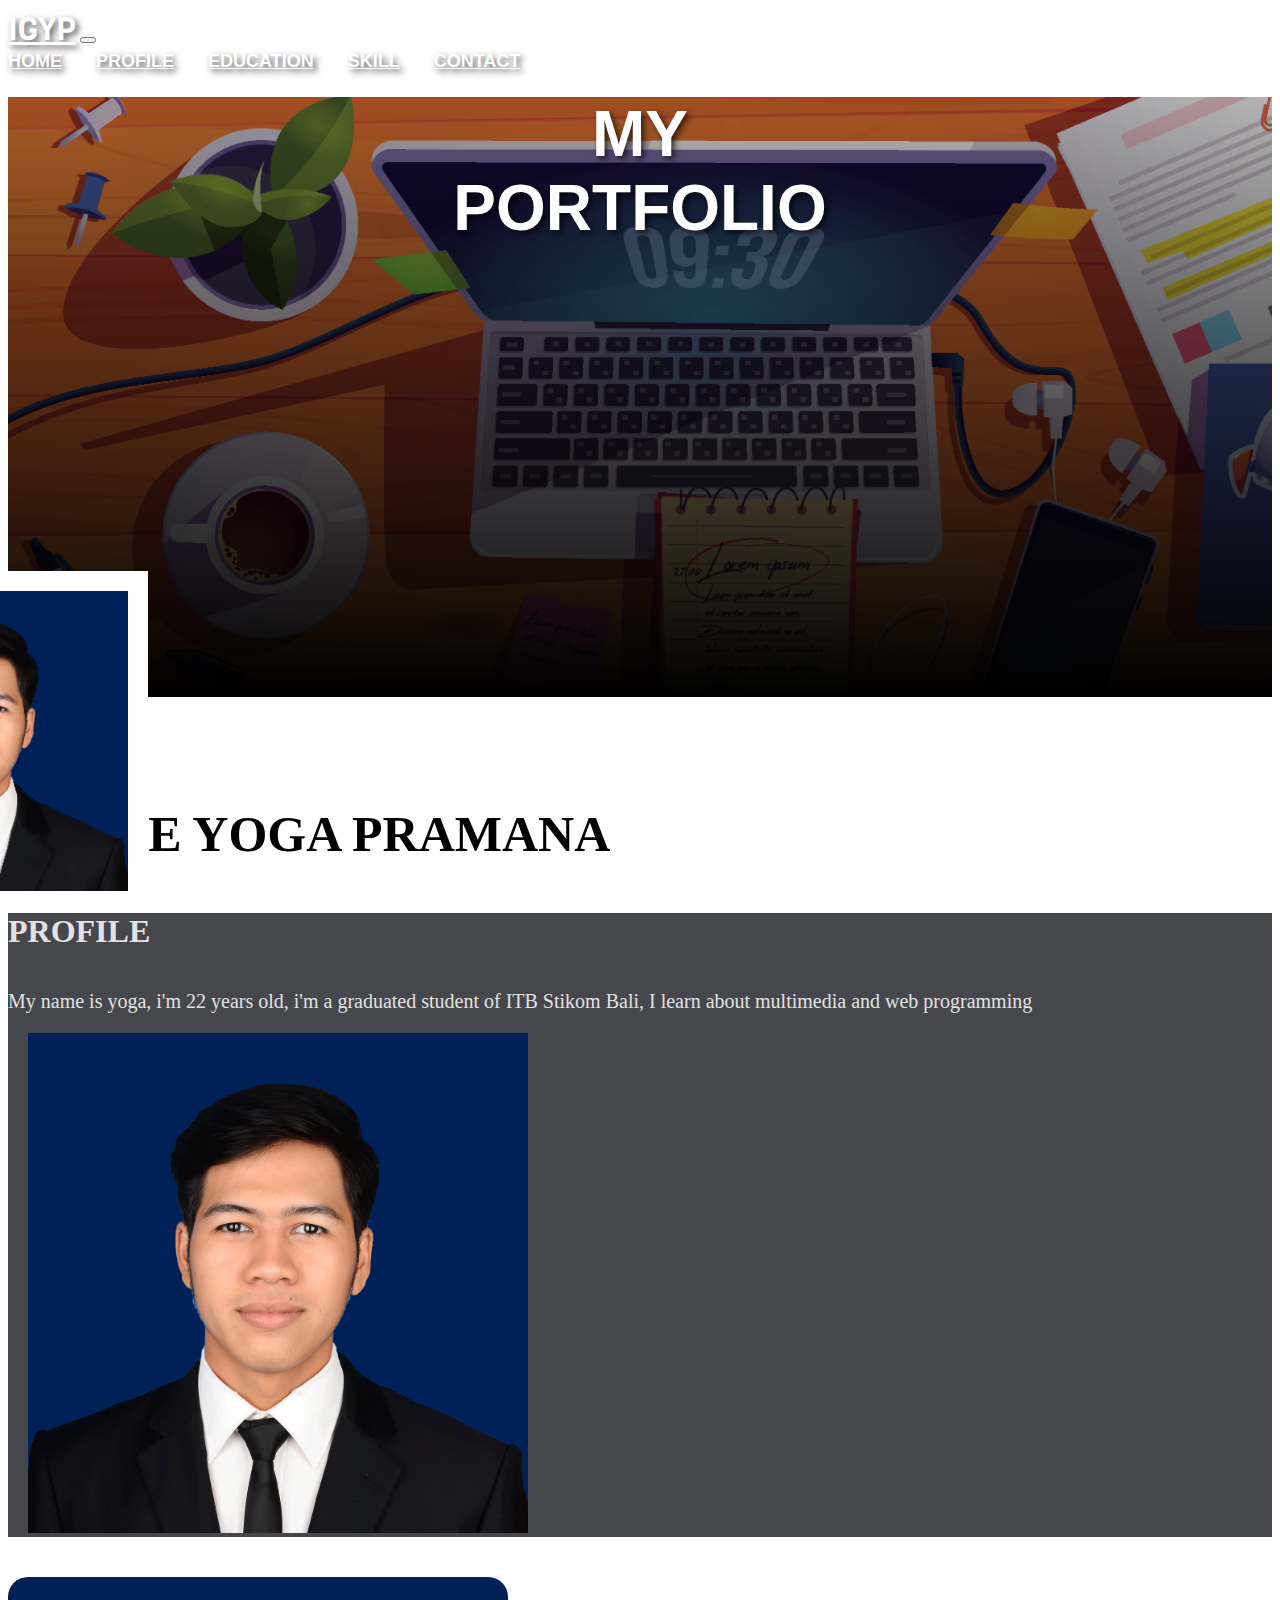
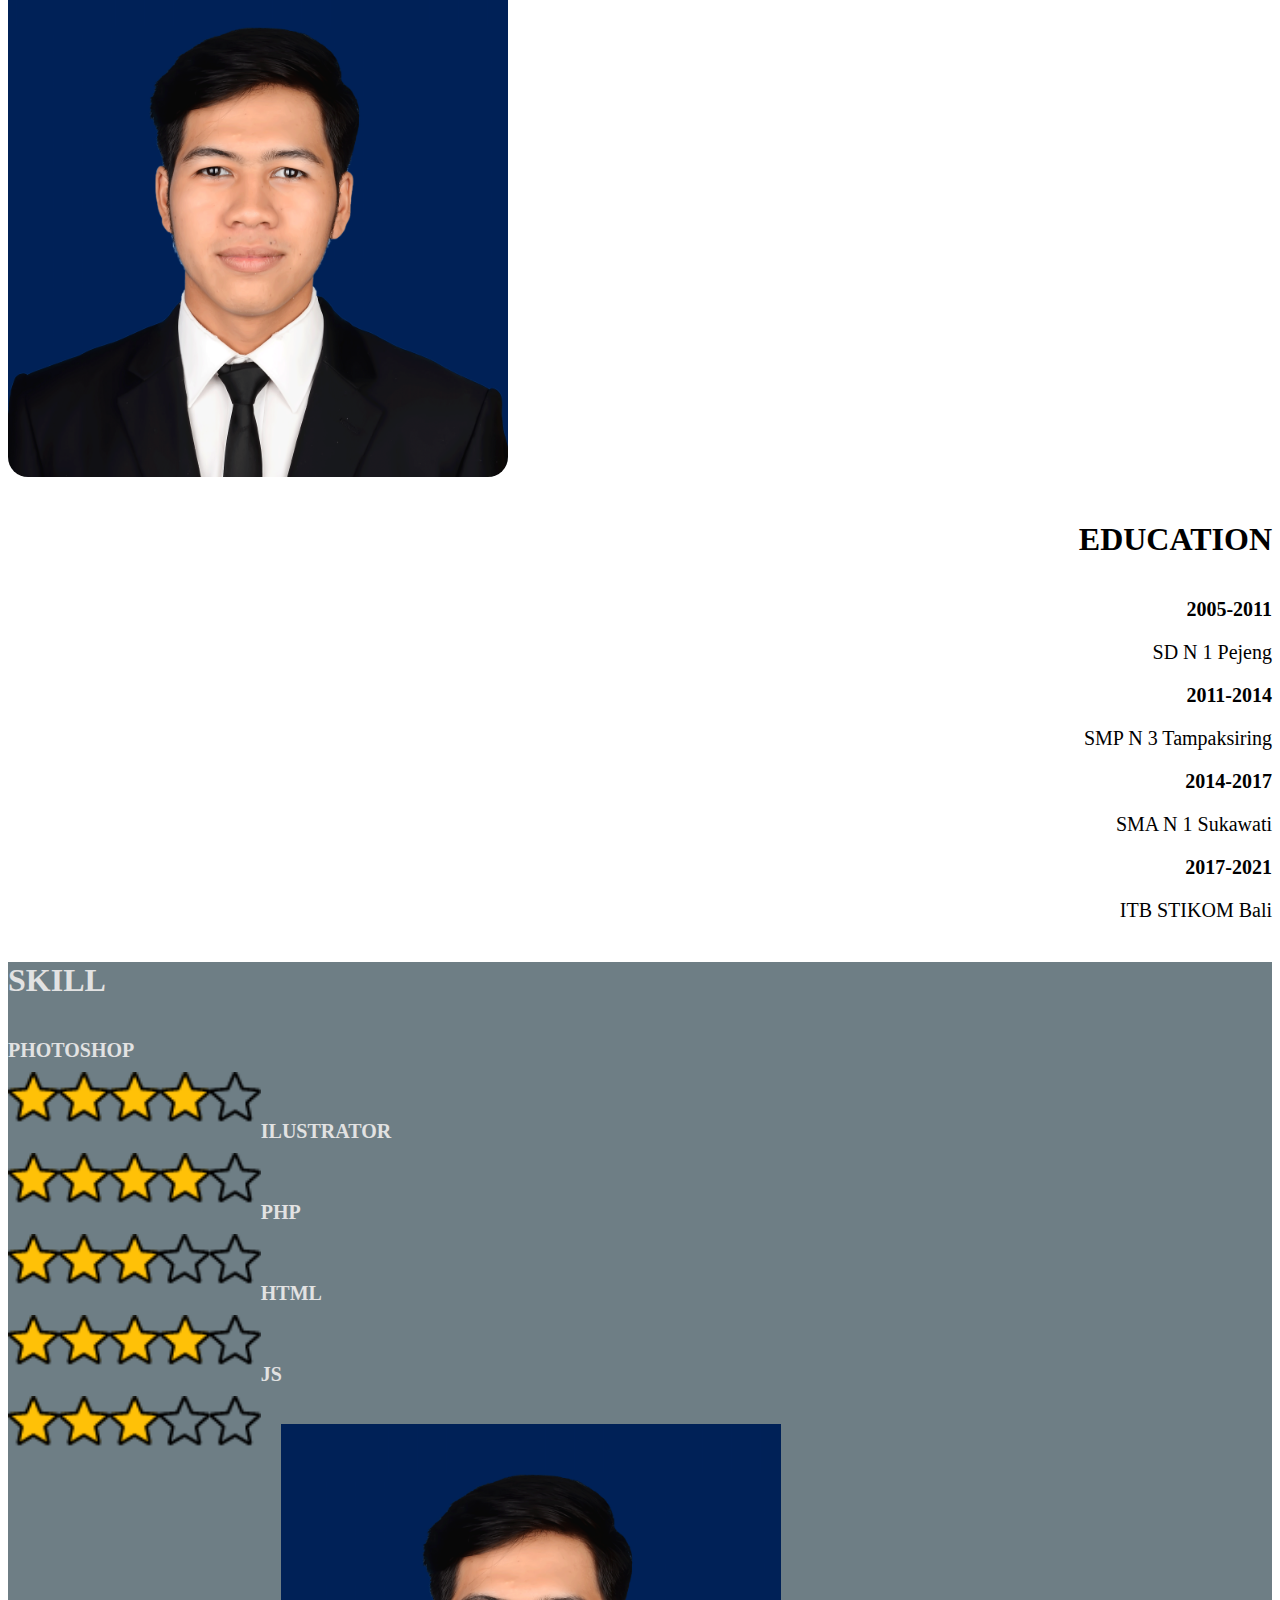
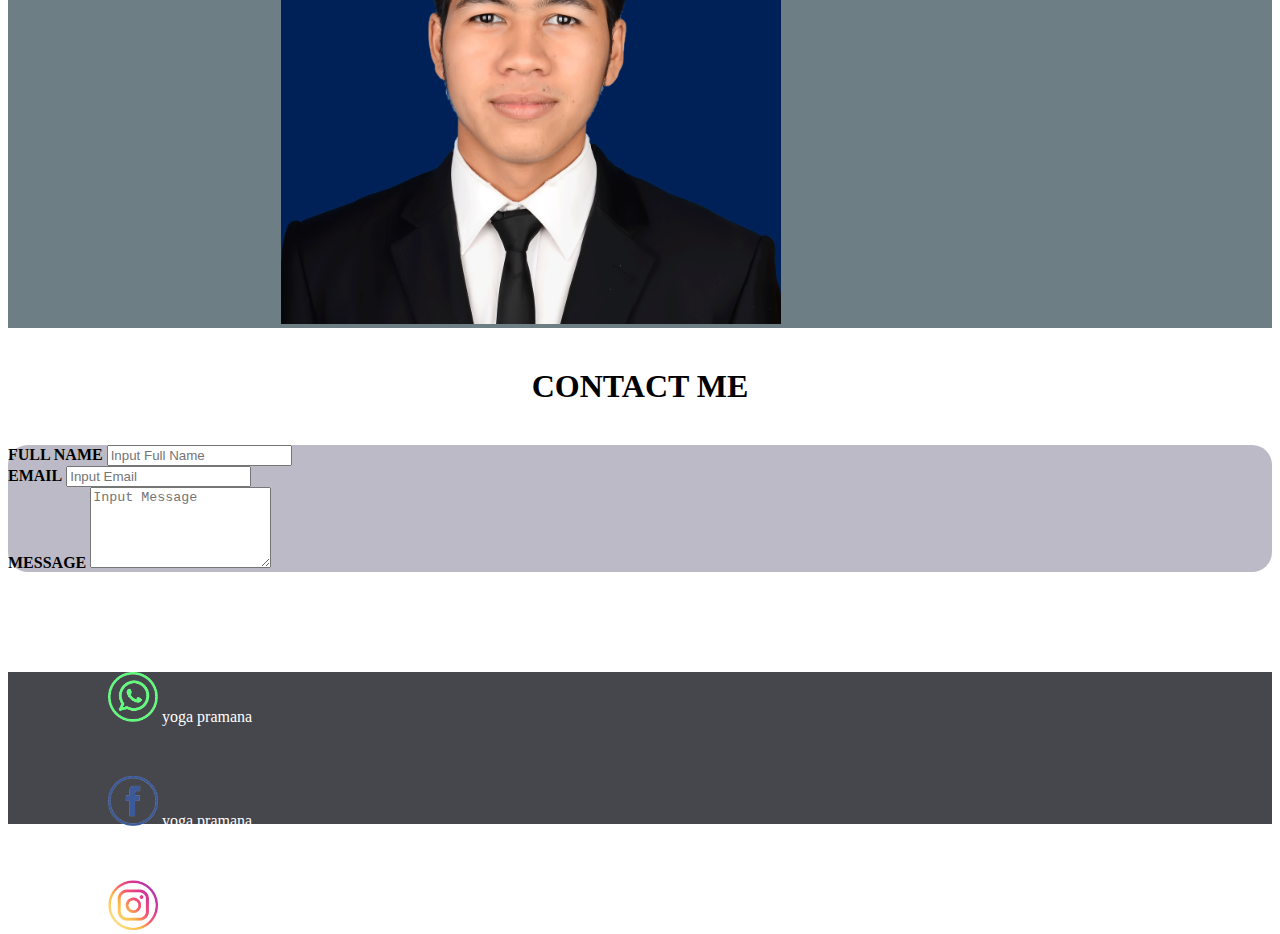
==== index.html @ 6e1ea891 "initial commit" ====
<!doctype html>
<html lang="en">

<head>
  <!-- Required meta tags -->
  <meta charset="utf-8">
  <meta name="viewport" content="width=device-width, initial-scale=1, shrink-to-fit=no">

  <!-- Bootstrap CSS -->
  <link rel="stylesheet" href="https://cdn.jsdelivr.net/npm/bootstrap@4.6.0/dist/css/bootstrap.min.css"
    integrity="sha384-B0vP5xmATw1+K9KRQjQERJvTumQW0nPEzvF6L/Z6nronJ3oUOFUFpCjEUQouq2+l" crossorigin="anonymous">

  <!-- My CSS -->
  <link rel="preconnect" href="https://fonts.gstatic.com">
  <link href="https://fonts.googleapis.com/css2?family=Viga&display=swap" rel="stylesheet">
  <link rel="stylesheet" href="css/style.css">

  <title>My Portfolio</title>
</head>

<body>
  <!-- Navbar -->

  <nav class="navbar navbar-expand-lg navbar-light sticky-top">
    <div class="container">
      <a class="navbar-brand" href="#">IGYP</a>
      <button class="navbar-toggler" type="button" data-toggle="collapse" data-target="#navbarNavAltMarkup"
        aria-controls="navbarNavAltMarkup" aria-expanded="false" aria-label="Toggle navigation">
        <span class="navbar-toggler-icon"></span>
      </button>
      <div class="collapse navbar-collapse " id="navbarNavAltMarkup">
        <div class="navbar-nav ml-auto">
          <a class="nav-link" href="#home">Home</a>
          <a class="nav-link" href="#profile">Profile</a>
          <a class="nav-link" href="#education">Education</a>
          <a class="nav-link" href="#skill">Skill</a>
          <a class="nav-link" href="#contact">Contact</a>
        </div>
      </div>
    </div>
  </nav>

  <!-- akhir navbar -->

  <!-- Jumbotron -->

  <div class="jumbotron jumbotron-fluid" id="home">
    <div class="container">
      <h1 class="display-4">MY <br> PORTFOLIO</h1>
    </div>
  </div>

  <!-- akhir jumbotron -->

  <!-- Photo profile -->

  <div class="row photo-profile justify-content-center">
    <img src="img/1x1.png" class="rounded-circle " alt="...">
  </div>
  <div class="row photo-profile justify-content-center">
    <h1>I Gede Yoga Pramana</h1>
  </div>

  <!-- akhir photo profile -->

  <!-- Profile -->

  <div class="row profile content" id="profile">
    <div class="container">
      <div class="col-lg">
        <div class="row ">
          <div class="col-lg-6">
            <div class="text float-left">
              <h1>PROFILE</h1>
              <p>My name is yoga, i'm 22 years old, i'm a graduated
                student of ITB Stikom Bali, I learn about
                multimedia and web programming</p>
            </div>
          </div>
          <div class="col-lg  ml-auto">
            <div class="photo ">
              <img class="auto" src="img/1x1.png" alt="">
            </div>
          </div>
        </div>
      </div>
    </div>
  </div>

  <!-- akhir profile -->

  <!-- Education -->

  <div class="row education content" id="education">
    <div class="container">
      <div class="col-lg">
        <div class="row">
          <div class="col-lg  ">
            <div class="photo ">
              <img src="img/1x1.png" alt="">
            </div>
          </div>
          <div class="col-lg ">
            <div class="text ">
              <h1>EDUCATION</h1>
              <p class="tahun"> <b> 2005-2011 </b></p>
              <p> SD N 1 Pejeng</p>
              <p class="tahun"><b>2011-2014</b></p>
              <p> SMP N 3 Tampaksiring</p>
              <p class="tahun"><b>2014-2017</b></p>
              <p> SMA N 1 Sukawati</p>
              <p class="tahun"><b>2017-2021</b></p>
              <p> ITB STIKOM Bali</p>
            </div>
          </div>
        </div>
      </div>
    </div>
  </div>

  <!-- akhir Education -->

  <!-- Skill -->

  <div class="row skill content" id="skill">
    <div class="container">
      <div class="col-lg">
        <div class="row ">
          <div class="col-lg-6">
            <div class="text">
              <h1>SKILL</h1>
              <p class="tahun"> <b> PHOTOSHOP </b></p>
              <img class="rate" src="img/4.png" alt=""><br>
              <p class="tahun"><b>ILUSTRATOR</b></p>
              <img class="rate" src="img/4.png" alt=""><br>
              <p class="tahun"><b>PHP</b></p>
              <img class="rate" src="img/3.png" alt=""><br>
              <p class="tahun"><b>HTML</b></p>
              <img class="rate" src="img/4.png" alt=""><br>
              <p class="tahun"><b>JS</b></p>
              <img class="rate" src="img/3.png" alt=""><br>
            </div>
          </div>
          <div class="col-lg  ml-auto">
            <div class="photo ">
              <img class="auto" src="img/1x1.png" alt="">
            </div>
          </div>
        </div>
      </div>
    </div>
  </div>

  <!-- akhir Skill -->

  <!-- Contact -->
  <div class="text">
    <h1 class="text-center">CONTACT ME</h1>
  </div>
  <div class="container contact " id="contact">
    <div class="row justify-content-lg-center">
      <div class="col-lg-10">
        <form>
          <div class="form-group">
            <label for="name">FULL NAME</label>
            <input type="text" class="form-control" id="name" placeholder="Input Full Name">
          </div>
          <div class="form-group">
            <label for="Email">Email</label>
            <input type="email" class="form-control" id="Email" placeholder="Input Email">
          </div>
          <div class="form-group">
            <label for="message">Message</label>
            <textarea class="form-control" id="message" rows="5" placeholder="Input Message"></textarea>
          </div>
        </form>
      </div>
    </div>
  </div>
  <!-- akhir contact -->

  <div class="footer">
    <div class="row">
      <div class="col-lg-3 ">
        <a href="https://wa.me/6287861221154">
          <img src="img/whatsapp.png" alt="">
          yoga pramana
        </a>
      </div>
      <div class="col-lg-3">
        <a href="https://www.facebook.com/yoga.pramana.77964/">
          <img src="img/fb.png" alt="">
          yoga pramana
        </a>
      </div>
      <div class="col-lg-3">
        <a href="https://www.instagram.com/igyogaa/">
          <img src="img/ig.png" alt="">
          igyogaa
        </a>
      </div>
    </div>
  </div>










  <!-- Optional JavaScript; choose one of the two! -->

  <!-- Option 1: jQuery and Bootstrap Bundle (includes Popper) -->
  <script src="https://code.jquery.com/jquery-3.5.1.slim.min.js"
    integrity="sha384-DfXdz2htPH0lsSSs5nCTpuj/zy4C+OGpamoFVy38MVBnE+IbbVYUew+OrCXaRkfj"
    crossorigin="anonymous"></script>
  <script src="https://cdn.jsdelivr.net/npm/bootstrap@4.6.0/dist/js/bootstrap.bundle.min.js"
    integrity="sha384-Piv4xVNRyMGpqkS2by6br4gNJ7DXjqk09RmUpJ8jgGtD7zP9yug3goQfGII0yAns"
    crossorigin="anonymous"></script>

  <!-- Option 2: Separate Popper and Bootstrap JS -->
  <!--
    <script src="https://code.jquery.com/jquery-3.5.1.slim.min.js" integrity="sha384-DfXdz2htPH0lsSSs5nCTpuj/zy4C+OGpamoFVy38MVBnE+IbbVYUew+OrCXaRkfj" crossorigin="anonymous"></script>
    <script src="https://cdn.jsdelivr.net/npm/popper.js@1.16.1/dist/umd/popper.min.js" integrity="sha384-9/reFTGAW83EW2RDu2S0VKaIzap3H66lZH81PoYlFhbGU+6BZp6G7niu735Sk7lN" crossorigin="anonymous"></script>
    <script src="https://cdn.jsdelivr.net/npm/bootstrap@4.6.0/dist/js/bootstrap.min.js" integrity="sha384-+YQ4JLhjyBLPDQt//I+STsc9iw4uQqACwlvpslubQzn4u2UU2UFM80nGisd026JF" crossorigin="anonymous"></script>
    -->
</body>

</html>
---- css/style.css ----
html {
    scroll-behavior: smooth;
}


/* NAVBAR */
.navbar {
    position: relative;
    z-index: 2;
}

.navbar-brand {
    font-family: viga;
    font-size: 32px;
}

.nav-link {
    font-size: 18px;
    font-family: Arial, Helvetica, sans-serif;

}

/* jumbotron */
.jumbotron {
    height: 400px;
    background-image: url(../img/Jumbotron.png);
    background-size: cover;
    position: relative;
}

.jumbotron .container {
    position: relative;
    z-index: 1;
}

.jumbotron::after {
    content: '';
    display: block;
    width: 100%;
    height: 100%;
    background-image: linear-gradient(to top, rgba(0, 0, 0, 1), rgba(0, 0, 0, 0.3));
    position: absolute;
    bottom: 0;

}

.jumbotron .display-4 {
    text-align: center;
    margin: auto;
    margin-top: 100px;
    font-family: Arial, Helvetica, sans-serif;
    font-weight: bold;
    font-size: 40px;
    color: white !important;
    text-shadow: 3px 3px 6px rgba(0, 0, 0, 0.7);
}

/* photo profile */
.photo-profile img {
    width: 200px;
    height: 200px;
    border: 10px solid white;
    margin: -150px;
    position: relative;
    z-index: 1;
}

.photo-profile h1 {
    margin-top: 60px;
    font-size: 30px;
    text-transform: uppercase;
    margin-bottom: 50px;
}

/* profile */

.profile {
    background-color: #45474C;
}

.text {
    text-align: center;
}

.skill .text h1,
.skill .text p,
.profile .text h1,
.profile .text p {
    color: #E2E2E2;
}

.text h1 {
    font-size: 20px;
    font-weight: bold;
    margin: 20px 0px;

}

.text p {
    font-size: 16px;
}

.photo img {
    width: 100%;
    margin: 20px 0;
}

/* education */
.education .photo {
    margin-top: 500px;

}

.education .photo img {
    margin-top: -100px;
    border-radius: 20px;
}

.education .text {
    margin-top: -900px;
}

/* skill */

.skill {
    background-color: #6E7E85;
}

.skill .rate {
    margin-top: -20px;
    width: 15%;

}

/* CONTACT ME */

.contact {
    background-color: #BBBAC6;
    border-radius: 20px;
    margin-top: 10px;
}

.contact form {
    margin: 20px 0;
}

.contact h1,
.contact label {
    margin-top: 20px;
    font-weight: bold;
    text-transform: uppercase
}

/* AKHIR CONTACT ME */

/* Footer */
.footer {
    background-color: #45474C;
    height: 152px;
    margin-top: 100px;
}

.footer a {
    color: white;
    text-decoration: none;
    text-shadow: 1px 1px 1px rgba(white, white, white, 0.7);
}

.footer img {
    width: 30px;
    margin-left: 100px;

}

.footer .row .col-lg-3 {
    margin-top: 10px;
}

/* Dekstop */

@media (min-width: 992px) {

    .navbar-brand,
    .nav-link {
        color: #ffffff !important;
        text-shadow: 3px 3px 6px rgba(0, 0, 0, 0.7);
    }

    .nav-link {
        text-transform: uppercase;
        margin-right: 30px;
        font-weight: bold;
        color: white;
    }

    .nav-link:hover::after {
        content: '';
        display: block;
        border-bottom: 3px solid #1d1b1b;
        width: 50%;
        padding-bottom: 5px;
        margin: auto;
        margin-bottom: -8px;
    }

    .jumbotron {
        margin-top: -75px;
        height: 600px;
    }

    .jumbotron .display-4 {
        font-size: 64px;
    }

    .photo-profile img {
        width: 300px;
        height: 300px;
        border: 20px solid white;
        margin: -200px;
        position: relative;
        z-index: 1;
    }

    .photo-profile h1 {
        margin-top: 90px;
        font-size: 50px;
    }

    .content {
        margin: 40px 0;
    }

    .skill .text h1,
    .skill .text p,
    .profile .text h1,
    .profile .text p {
        text-align: left;
    }

    .text h1 {
        font-size: 32px;
        margin: 40px 0px;
    }

    .text p {
        font-size: 20px;
    }

    .photo img {
        width: 500px;
        height: 500px;
        margin: 0;

    }

    .profile .photo img,
    .skill .photo img {
        margin-left: 20px;
    }

    .education .text h1,
    .education .text p {
        text-align: right;
    }

    .education .photo {
        margin-top: 0px;
    }

    .education .photo img {
        margin-top: 0px;
    }

    .education .text {
        margin-top: 0px;
    }

    .skill .rate {
        float: left;
        margin-top: -10px;
        width: 20%;
    }

    .footer img {
        width: 50px;
    }

    .footer .row .col-lg-3 {
        margin-top: 50px;
    }
}
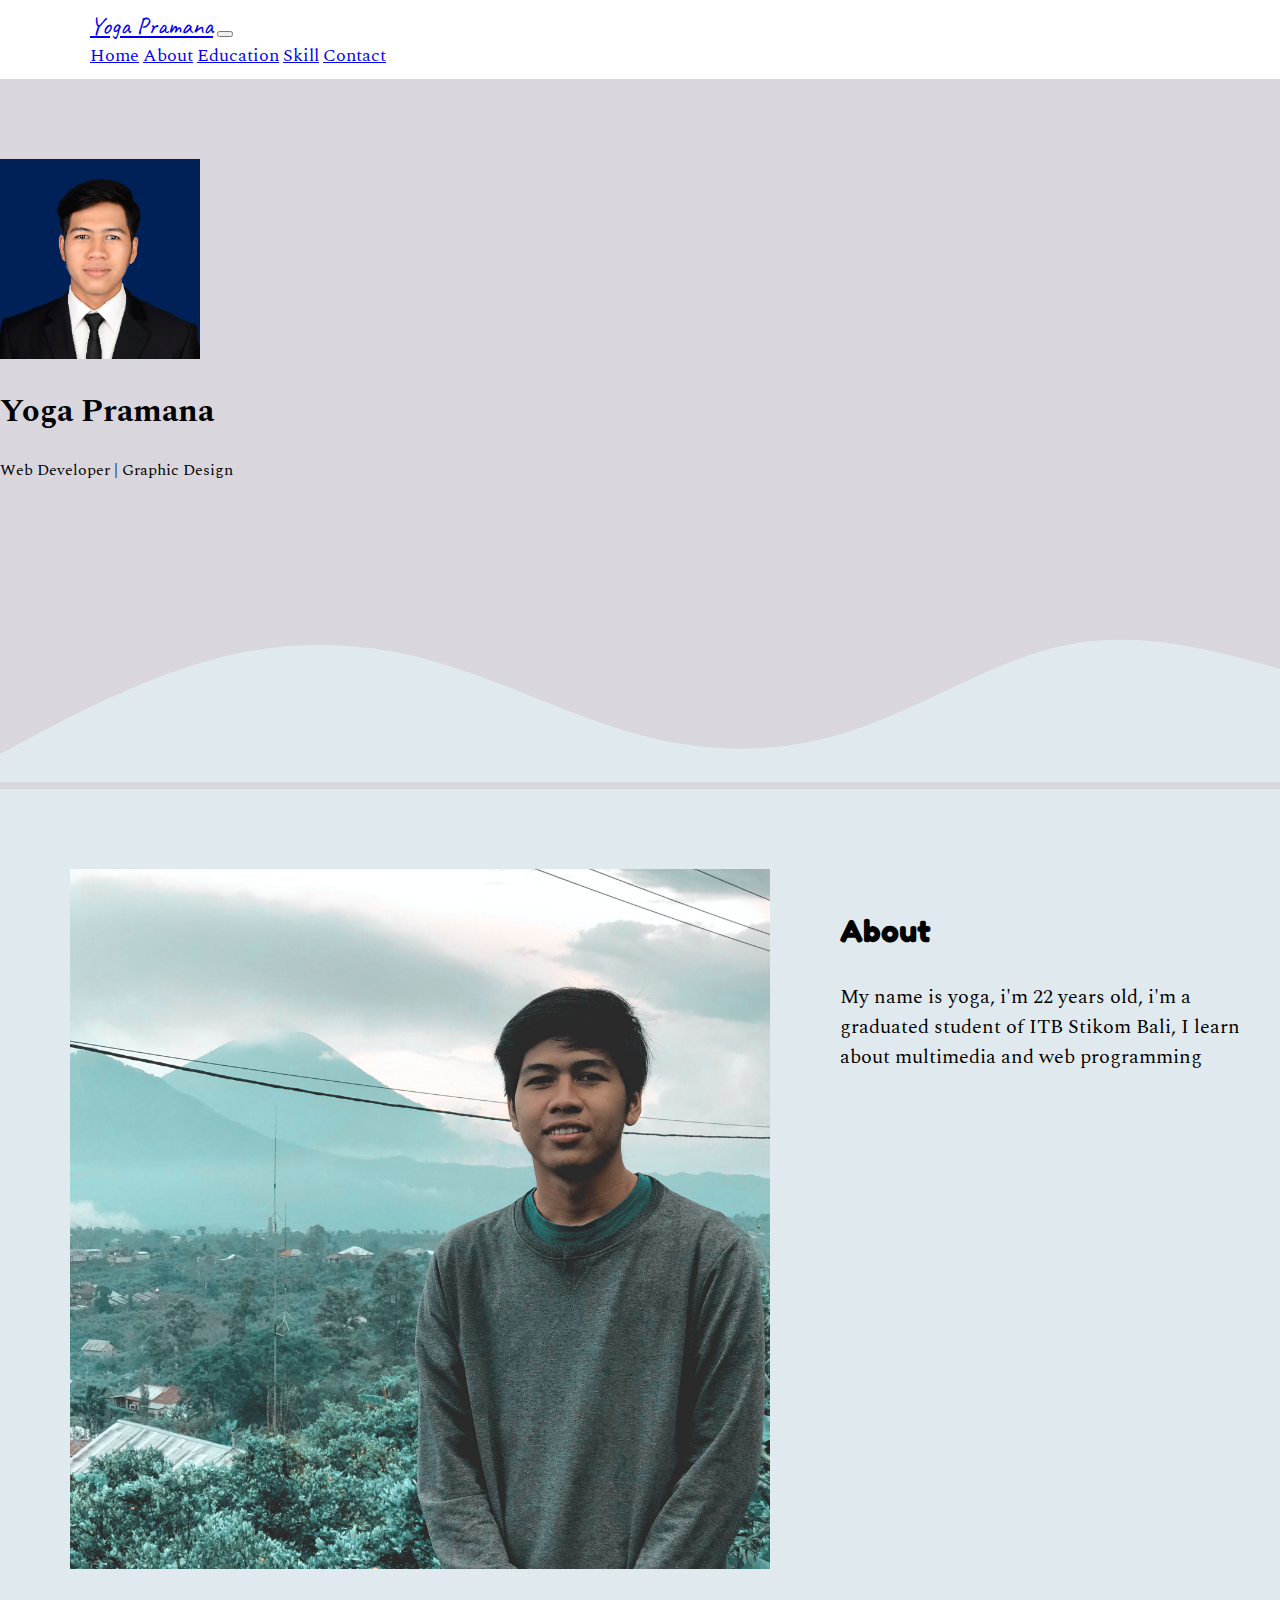
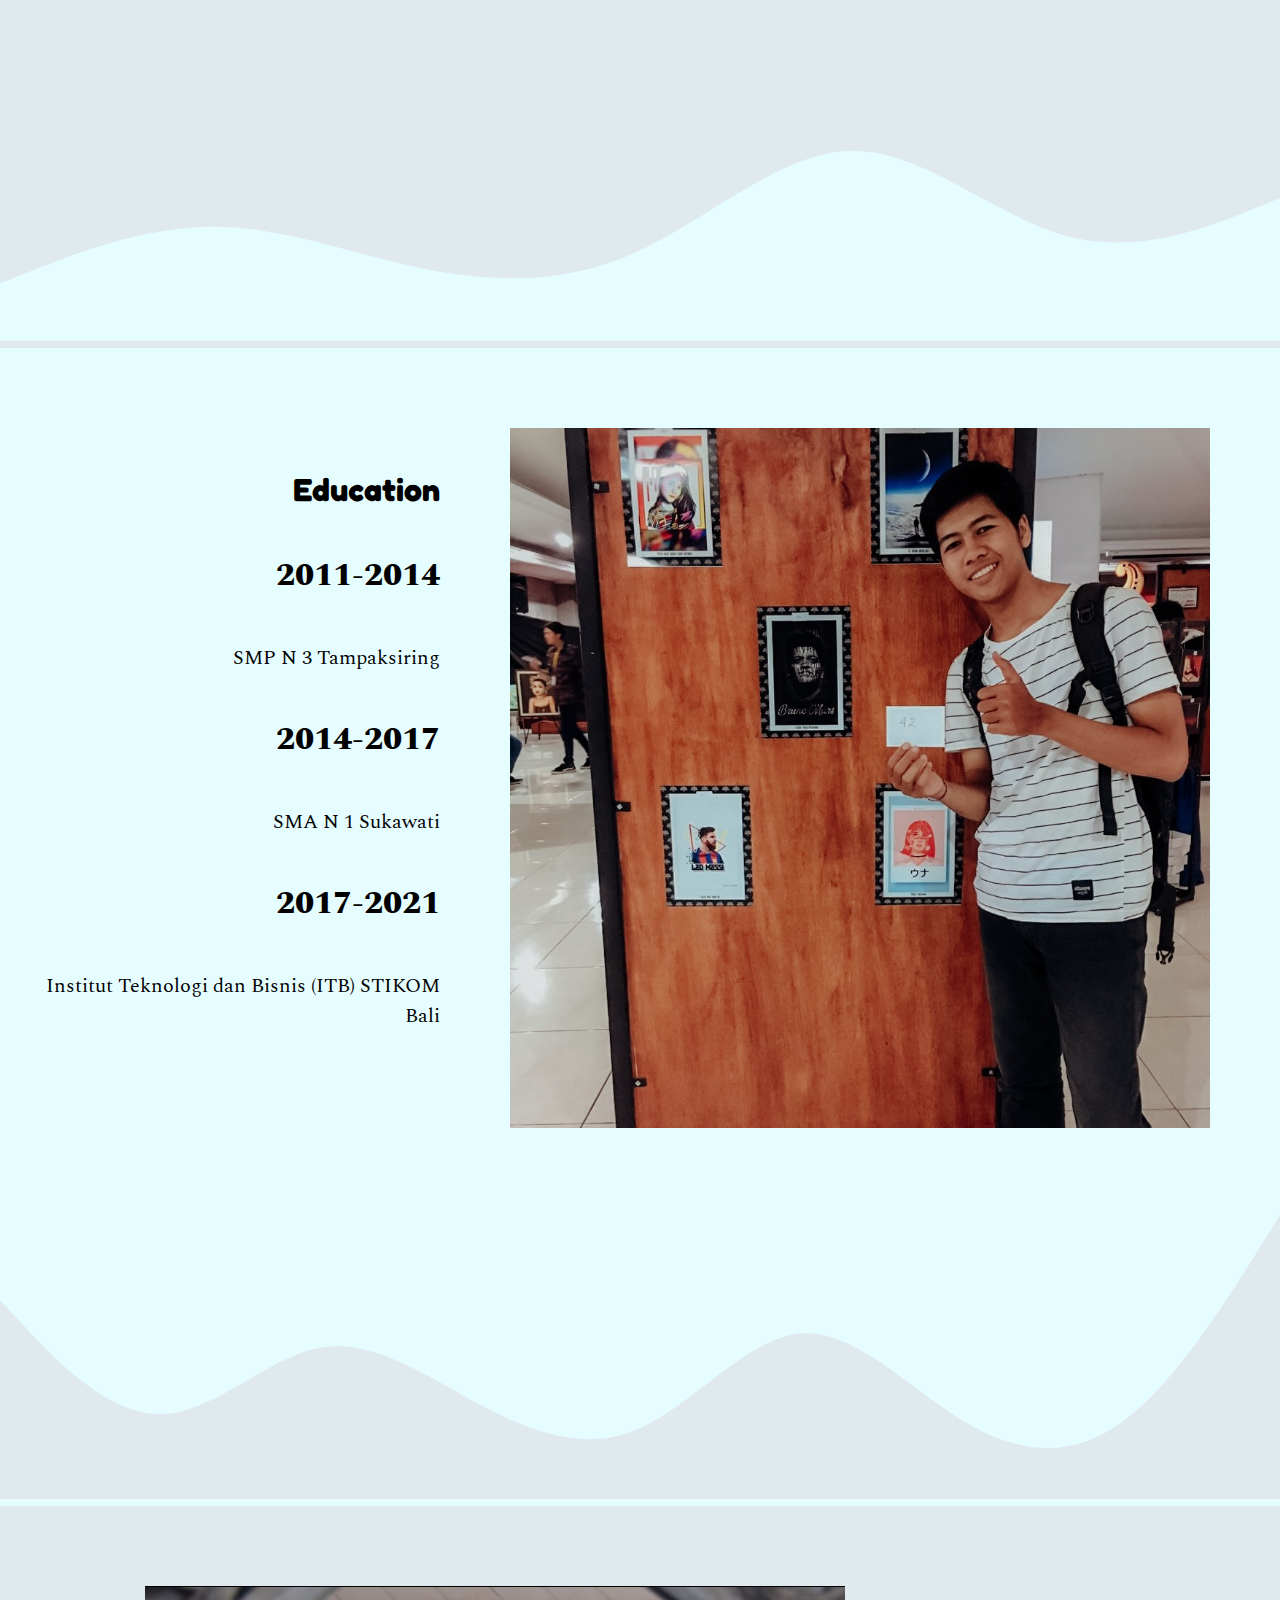
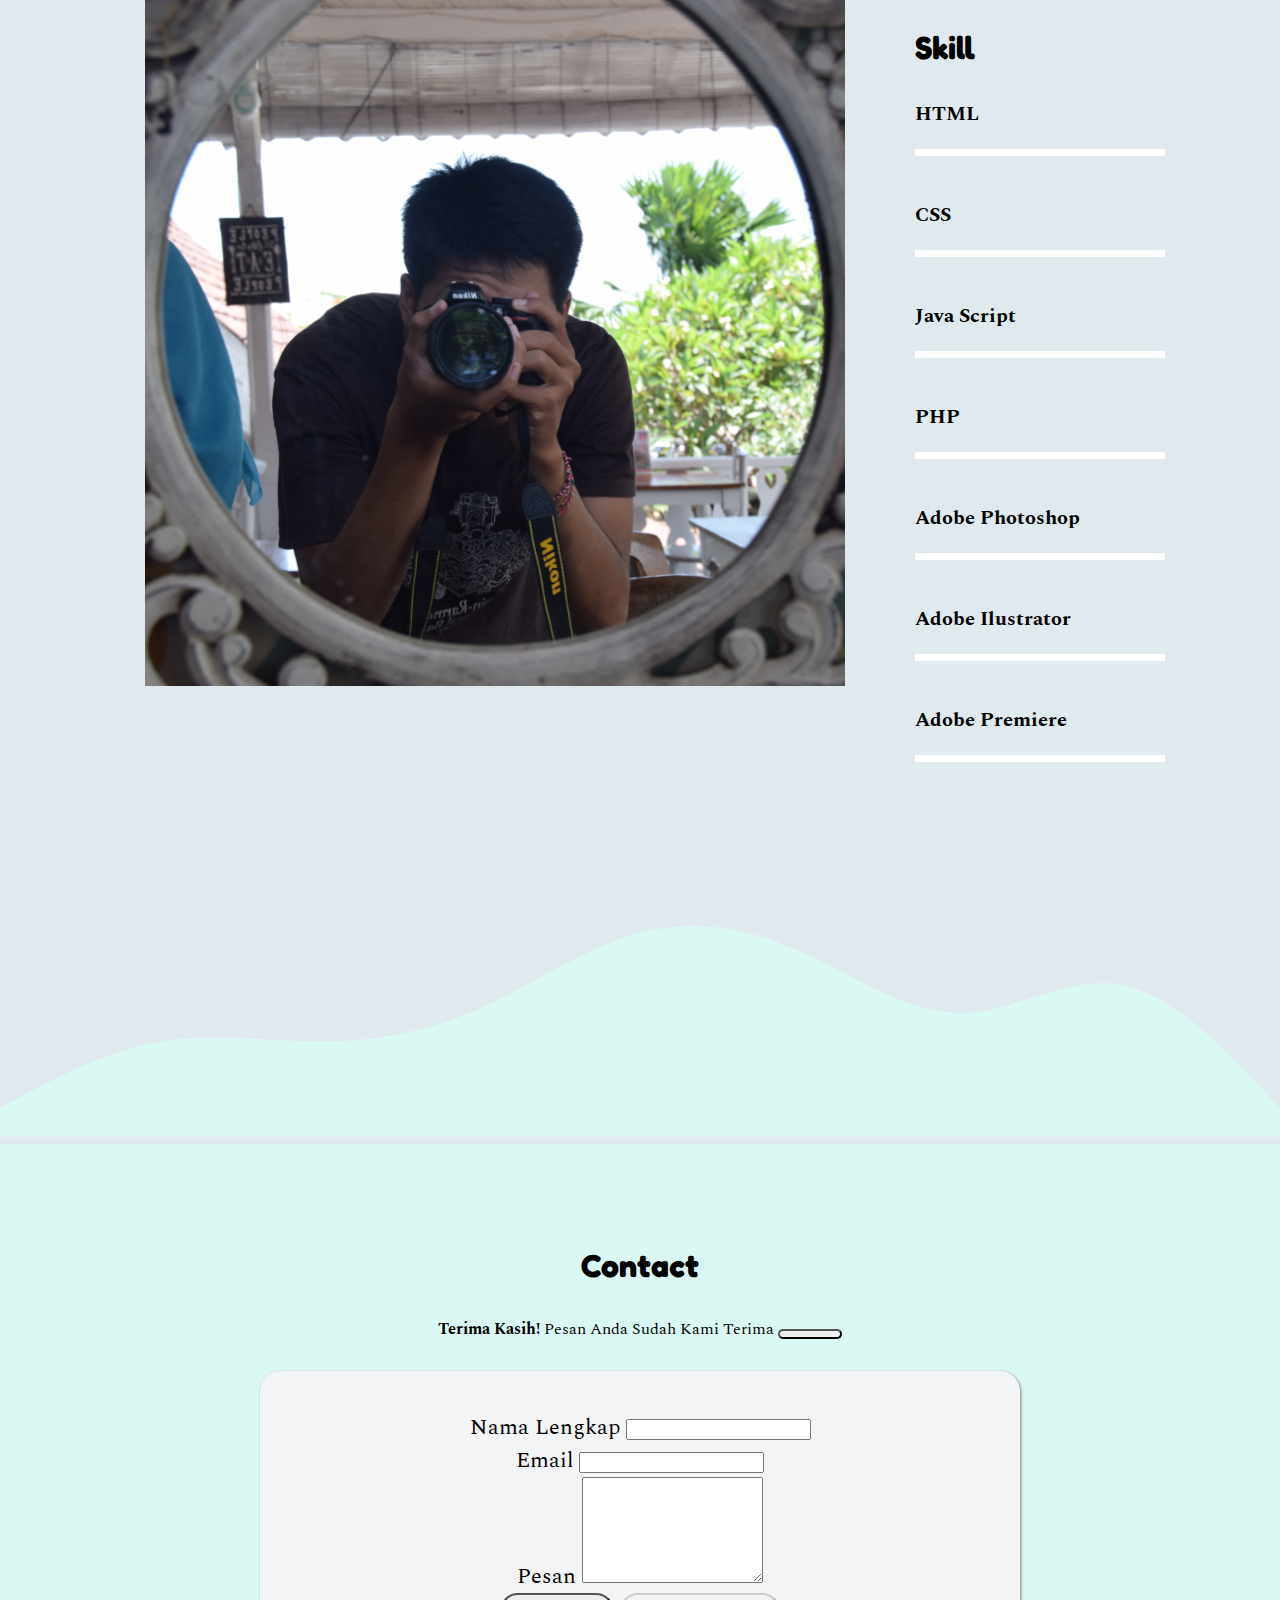
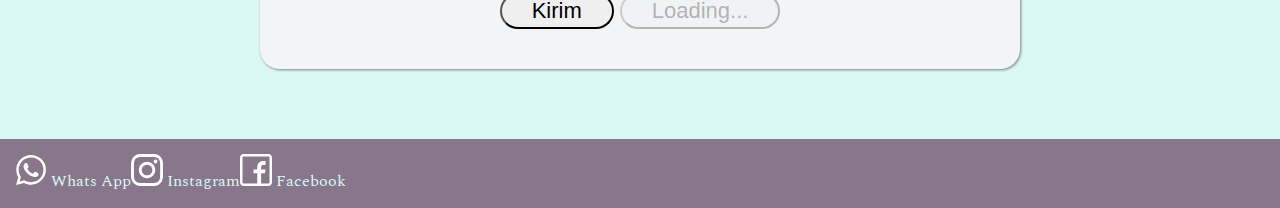
==== commit b7c43a7c: "menambahkan fitur contact me" ====
--- a/index.html
+++ b/index.html
@@ -2,231 +2,293 @@
 <html lang="en">
 
 <head>
-  <!-- Required meta tags -->
-  <meta charset="utf-8">
-  <meta name="viewport" content="width=device-width, initial-scale=1, shrink-to-fit=no">
-
-  <!-- Bootstrap CSS -->
-  <link rel="stylesheet" href="https://cdn.jsdelivr.net/npm/bootstrap@4.6.0/dist/css/bootstrap.min.css"
-    integrity="sha384-B0vP5xmATw1+K9KRQjQERJvTumQW0nPEzvF6L/Z6nronJ3oUOFUFpCjEUQouq2+l" crossorigin="anonymous">
-
-  <!-- My CSS -->
-  <link rel="preconnect" href="https://fonts.gstatic.com">
-  <link href="https://fonts.googleapis.com/css2?family=Viga&display=swap" rel="stylesheet">
-  <link rel="stylesheet" href="css/style.css">
-
-  <title>My Portfolio</title>
+    <!-- Required meta tags -->
+    <meta charset="utf-8">
+    <meta name="viewport" content="width=device-width, initial-scale=1">
+
+    <!-- Bootstrap CSS -->
+    <link href="https://cdn.jsdelivr.net/npm/bootstrap@5.0.0-beta2/dist/css/bootstrap.min.css" rel="stylesheet"
+        integrity="sha384-BmbxuPwQa2lc/FVzBcNJ7UAyJxM6wuqIj61tLrc4wSX0szH/Ev+nYRRuWlolflfl" crossorigin="anonymous">
+    <link rel="stylesheet" href="css/style.css">
+
+    <title>Portfolio Yoga Pramana</title>
 </head>
 
 <body>
-  <!-- Navbar -->
-
-  <nav class="navbar navbar-expand-lg navbar-light sticky-top">
-    <div class="container">
-      <a class="navbar-brand" href="#">IGYP</a>
-      <button class="navbar-toggler" type="button" data-toggle="collapse" data-target="#navbarNavAltMarkup"
-        aria-controls="navbarNavAltMarkup" aria-expanded="false" aria-label="Toggle navigation">
-        <span class="navbar-toggler-icon"></span>
-      </button>
-      <div class="collapse navbar-collapse " id="navbarNavAltMarkup">
-        <div class="navbar-nav ml-auto">
-          <a class="nav-link" href="#home">Home</a>
-          <a class="nav-link" href="#profile">Profile</a>
-          <a class="nav-link" href="#education">Education</a>
-          <a class="nav-link" href="#skill">Skill</a>
-          <a class="nav-link" href="#contact">Contact</a>
-        </div>
-      </div>
-    </div>
-  </nav>
-
-  <!-- akhir navbar -->
-
-  <!-- Jumbotron -->
-
-  <div class="jumbotron jumbotron-fluid" id="home">
-    <div class="container">
-      <h1 class="display-4">MY <br> PORTFOLIO</h1>
-    </div>
-  </div>
-
-  <!-- akhir jumbotron -->
-
-  <!-- Photo profile -->
-
-  <div class="row photo-profile justify-content-center">
-    <img src="img/1x1.png" class="rounded-circle " alt="...">
-  </div>
-  <div class="row photo-profile justify-content-center">
-    <h1>I Gede Yoga Pramana</h1>
-  </div>
-
-  <!-- akhir photo profile -->
-
-  <!-- Profile -->
-
-  <div class="row profile content" id="profile">
-    <div class="container">
-      <div class="col-lg">
-        <div class="row ">
-          <div class="col-lg-6">
-            <div class="text float-left">
-              <h1>PROFILE</h1>
-              <p>My name is yoga, i'm 22 years old, i'm a graduated
-                student of ITB Stikom Bali, I learn about
-                multimedia and web programming</p>
-            </div>
-          </div>
-          <div class="col-lg  ml-auto">
-            <div class="photo ">
-              <img class="auto" src="img/1x1.png" alt="">
-            </div>
-          </div>
-        </div>
-      </div>
-    </div>
-  </div>
-
-  <!-- akhir profile -->
-
-  <!-- Education -->
-
-  <div class="row education content" id="education">
-    <div class="container">
-      <div class="col-lg">
-        <div class="row">
-          <div class="col-lg  ">
-            <div class="photo ">
-              <img src="img/1x1.png" alt="">
-            </div>
-          </div>
-          <div class="col-lg ">
-            <div class="text ">
-              <h1>EDUCATION</h1>
-              <p class="tahun"> <b> 2005-2011 </b></p>
-              <p> SD N 1 Pejeng</p>
-              <p class="tahun"><b>2011-2014</b></p>
-              <p> SMP N 3 Tampaksiring</p>
-              <p class="tahun"><b>2014-2017</b></p>
-              <p> SMA N 1 Sukawati</p>
-              <p class="tahun"><b>2017-2021</b></p>
-              <p> ITB STIKOM Bali</p>
-            </div>
-          </div>
-        </div>
-      </div>
-    </div>
-  </div>
-
-  <!-- akhir Education -->
-
-  <!-- Skill -->
-
-  <div class="row skill content" id="skill">
-    <div class="container">
-      <div class="col-lg">
-        <div class="row ">
-          <div class="col-lg-6">
-            <div class="text">
-              <h1>SKILL</h1>
-              <p class="tahun"> <b> PHOTOSHOP </b></p>
-              <img class="rate" src="img/4.png" alt=""><br>
-              <p class="tahun"><b>ILUSTRATOR</b></p>
-              <img class="rate" src="img/4.png" alt=""><br>
-              <p class="tahun"><b>PHP</b></p>
-              <img class="rate" src="img/3.png" alt=""><br>
-              <p class="tahun"><b>HTML</b></p>
-              <img class="rate" src="img/4.png" alt=""><br>
-              <p class="tahun"><b>JS</b></p>
-              <img class="rate" src="img/3.png" alt=""><br>
-            </div>
-          </div>
-          <div class="col-lg  ml-auto">
-            <div class="photo ">
-              <img class="auto" src="img/1x1.png" alt="">
-            </div>
-          </div>
-        </div>
-      </div>
-    </div>
-  </div>
-
-  <!-- akhir Skill -->
-
-  <!-- Contact -->
-  <div class="text">
-    <h1 class="text-center">CONTACT ME</h1>
-  </div>
-  <div class="container contact " id="contact">
-    <div class="row justify-content-lg-center">
-      <div class="col-lg-10">
-        <form>
-          <div class="form-group">
-            <label for="name">FULL NAME</label>
-            <input type="text" class="form-control" id="name" placeholder="Input Full Name">
-          </div>
-          <div class="form-group">
-            <label for="Email">Email</label>
-            <input type="email" class="form-control" id="Email" placeholder="Input Email">
-          </div>
-          <div class="form-group">
-            <label for="message">Message</label>
-            <textarea class="form-control" id="message" rows="5" placeholder="Input Message"></textarea>
-          </div>
-        </form>
-      </div>
-    </div>
-  </div>
-  <!-- akhir contact -->
-
-  <div class="footer">
-    <div class="row">
-      <div class="col-lg-3 ">
-        <a href="https://wa.me/6287861221154">
-          <img src="img/whatsapp.png" alt="">
-          yoga pramana
-        </a>
-      </div>
-      <div class="col-lg-3">
-        <a href="https://www.facebook.com/yoga.pramana.77964/">
-          <img src="img/fb.png" alt="">
-          yoga pramana
-        </a>
-      </div>
-      <div class="col-lg-3">
-        <a href="https://www.instagram.com/igyogaa/">
-          <img src="img/ig.png" alt="">
-          igyogaa
-        </a>
-      </div>
-    </div>
-  </div>
-
-
-
-
-
-
-
-
-
-
-  <!-- Optional JavaScript; choose one of the two! -->
-
-  <!-- Option 1: jQuery and Bootstrap Bundle (includes Popper) -->
-  <script src="https://code.jquery.com/jquery-3.5.1.slim.min.js"
-    integrity="sha384-DfXdz2htPH0lsSSs5nCTpuj/zy4C+OGpamoFVy38MVBnE+IbbVYUew+OrCXaRkfj"
-    crossorigin="anonymous"></script>
-  <script src="https://cdn.jsdelivr.net/npm/bootstrap@4.6.0/dist/js/bootstrap.bundle.min.js"
-    integrity="sha384-Piv4xVNRyMGpqkS2by6br4gNJ7DXjqk09RmUpJ8jgGtD7zP9yug3goQfGII0yAns"
-    crossorigin="anonymous"></script>
-
-  <!-- Option 2: Separate Popper and Bootstrap JS -->
-  <!--
-    <script src="https://code.jquery.com/jquery-3.5.1.slim.min.js" integrity="sha384-DfXdz2htPH0lsSSs5nCTpuj/zy4C+OGpamoFVy38MVBnE+IbbVYUew+OrCXaRkfj" crossorigin="anonymous"></script>
-    <script src="https://cdn.jsdelivr.net/npm/popper.js@1.16.1/dist/umd/popper.min.js" integrity="sha384-9/reFTGAW83EW2RDu2S0VKaIzap3H66lZH81PoYlFhbGU+6BZp6G7niu735Sk7lN" crossorigin="anonymous"></script>
-    <script src="https://cdn.jsdelivr.net/npm/bootstrap@4.6.0/dist/js/bootstrap.min.js" integrity="sha384-+YQ4JLhjyBLPDQt//I+STsc9iw4uQqACwlvpslubQzn4u2UU2UFM80nGisd026JF" crossorigin="anonymous"></script>
+    <!-- Navbar -->
+    <nav class="navbar navbar-expand-lg navbar-light bg-light fixed-top">
+        <div class="container-fluid">
+            <a class="navbar-brand" style="font-size: 25px;" href="#">Yoga Pramana</a>
+            <button class="navbar-toggler" type="button" data-bs-toggle="collapse" data-bs-target="#navbarNavAltMarkup"
+                aria-controls="navbarNavAltMarkup" aria-expanded="false" aria-label="Toggle navigation">
+                <span class="navbar-toggler-icon"></span>
+            </button>
+            <div class="collapse navbar-collapse justify-content-end" id="navbarNavAltMarkup">
+                <div class="navbar-nav ">
+                    <a class="nav-link active" aria-current="page" href="#home">Home</a>
+                    <a class="nav-link" href="#about">About</a>
+                    <a class="nav-link" href="#education">Education</a>
+                    <a class="nav-link" href="#skill">Skill</a>
+                    <a class="nav-link" href="#contact">Contact</a>
+                </div>
+            </div>
+        </div>
+    </nav>
+    <!-- navbar -->
+
+    <!-- jumbotron -->
+    <section class="jumbotron text-center" id="home">
+        <img src="img/1x1.png" alt="" style="width: 200px;" class="rounded-circle">
+        <h1 class="display-4">Yoga Pramana</h1>
+        <p class="lead">Web Developer | Graphic Design</p>
+
+        <svg xmlns="http://www.w3.org/2000/svg" viewBox="0 0 1440 320">
+            <path fill="#E0EAEE" fill-opacity="1"
+                d="M0,288L40,266.7C80,245,160,203,240,181.3C320,160,400,160,480,181.3C560,203,640,245,720,266.7C800,288,880,288,960,261.3C1040,235,1120,181,1200,165.3C1280,149,1360,171,1400,181.3L1440,192L1440,320L1400,320C1360,320,1280,320,1200,320C1120,320,1040,320,960,320C880,320,800,320,720,320C640,320,560,320,480,320C400,320,320,320,240,320C160,320,80,320,40,320L0,320Z">
+            </path>
+        </svg>
+    </section>
+
+    <!-- akkhir jumbotron -->
+
+    <!-- About -->
+    <section class="about" id="about">
+        <div class="container">
+            <div class="photo-about">
+                <img src="img/profile.jpg" alt="" class="photo rounded">
+            </div>
+            <div class="deskripsi-about deskripsi">
+                <h3 class="judul">About</h3>
+                <p>My name is yoga, i'm 22 years old, i'm a graduated student of ITB Stikom
+                    Bali, I learn about
+                    multimedia and web
+                    programming</p>
+            </div>
+        </div>
+        <svg xmlns="http://www.w3.org/2000/svg" viewBox="0 0 1440 320">
+            <path fill="#e6fdff" fill-opacity="1"
+                d="M0,256L40,240C80,224,160,192,240,192C320,192,400,224,480,240C560,256,640,256,720,218.7C800,181,880,107,960,106.7C1040,107,1120,181,1200,202.7C1280,224,1360,192,1400,176L1440,160L1440,320L1400,320C1360,320,1280,320,1200,320C1120,320,1040,320,960,320C880,320,800,320,720,320C640,320,560,320,480,320C400,320,320,320,240,320C160,320,80,320,40,320L0,320Z">
+            </path>
+        </svg>
+    </section>
+    <!-- akhir about -->
+
+    <!-- Education -->
+    <section class="education" id="education">
+        <div class="container">
+            <div class="photo-education">
+                <img src="img/education.jpg" alt="" class="photo rounded">
+            </div>
+            <div class="deskripsi-education deskripsi">
+                <h3 class="judul">Education</h3>
+                <h4> <b> 2011-2014</b></h4>
+
+                <p> SMP N 3 Tampaksiring</p>
+
+                <h4> <b> 2014-2017</b></h4>
+
+                <p> SMA N 1 Sukawati</p>
+                <h4> <b> 2017-2021</b></h4>
+
+                <p>Institut Teknologi dan Bisnis (ITB) STIKOM Bali</p>
+            </div>
+        </div>
+        <svg xmlns="http://www.w3.org/2000/svg" viewBox="0 0 1440 320">
+            <path fill="#E0EAEE" fill-opacity="1"
+                d="M0,96L30,128C60,160,120,224,180,224C240,224,300,160,360,149.3C420,139,480,181,540,213.3C600,245,660,267,720,240C780,213,840,139,900,133.3C960,128,1020,192,1080,229.3C1140,267,1200,277,1260,234.7C1320,192,1380,96,1410,48L1440,0L1440,320L1410,320C1380,320,1320,320,1260,320C1200,320,1140,320,1080,320C1020,320,960,320,900,320C840,320,780,320,720,320C660,320,600,320,540,320C480,320,420,320,360,320C300,320,240,320,180,320C120,320,60,320,30,320L0,320Z">
+            </path>
+        </svg>
+    </section>
+    <!-- akhir Education -->
+
+    <!-- Skill -->
+    <section class="skill" id="skill">
+        <div class="container">
+            <div class="photo-skill">
+                <img src="img/skill.JPG" alt="" class="photo rounded">
+            </div>
+
+            <div class="deskripsi-skill deskripsi">
+                <h3 class="judul">Skill</h3>
+                <p>HTML</p>
+                <div class="progress" style="background-color: #fff;">
+                    <div class="progress-bar bg-warning" role="progressbar" style="width: 95%" aria-valuenow="95"
+                        aria-valuemin="0" aria-valuemax="100"></div>
+                </div><br>
+                <p>CSS</p>
+                <div class="progress" style="background-color: #fff;">
+                    <div class="progress-bar bg-warning" role="progressbar" style="width: 85%" aria-valuenow="85"
+                        aria-valuemin="0" aria-valuemax="100"></div>
+                </div><br>
+                <p>Java Script</p>
+                <div class="progress" style="background-color: #fff;">
+                    <div class="progress-bar bg-warning" role="progressbar" style="width: 65%" aria-valuenow="65"
+                        aria-valuemin="0" aria-valuemax="100"></div>
+                </div><br>
+                <p>PHP</p>
+                <div class="progress" style="background-color: #fff;">
+                    <div class="progress-bar bg-warning" role="progressbar" style="width: 85%" aria-valuenow="85"
+                        aria-valuemin="0" aria-valuemax="100"></div>
+                </div><br>
+                <p>Adobe Photoshop</p>
+                <div class="progress" style="background-color: #fff;">
+                    <div class="progress-bar bg-warning" role="progressbar" style="width: 90%" aria-valuenow="90"
+                        aria-valuemin="0" aria-valuemax="100"></div>
+                </div><br>
+                <p>Adobe Ilustrator</p>
+                <div class="progress" style="background-color: #fff;">
+                    <div class="progress-bar bg-warning" role="progressbar" style="width: 75%" aria-valuenow="75"
+                        aria-valuemin="0" aria-valuemax="100"></div>
+                </div><br>
+                <p>Adobe Premiere</p>
+                <div class="progress " style="background-color: #fff;">
+                    <div class="progress-bar bg-warning" role="progressbar" style="width: 80%" aria-valuenow="80"
+                        aria-valuemin="0" aria-valuemax="100"></div>
+                </div>
+            </div>
+        </div>
+        <svg xmlns="http://www.w3.org/2000/svg" viewBox="0 0 1440 320">
+            <path fill=" #dbf9f4" fill-opacity="1"
+                d="M0,288L30,272C60,256,120,224,180,213.3C240,203,300,213,360,213.3C420,213,480,203,540,176C600,149,660,107,720,90.7C780,75,840,85,900,112C960,139,1020,181,1080,181.3C1140,181,1200,139,1260,149.3C1320,160,1380,224,1410,256L1440,288L1440,320L1410,320C1380,320,1320,320,1260,320C1200,320,1140,320,1080,320C1020,320,960,320,900,320C840,320,780,320,720,320C660,320,600,320,540,320C480,320,420,320,360,320C300,320,240,320,180,320C120,320,60,320,30,320L0,320Z">
+            </path>
+        </svg>
+    </section>
+    <!-- akhir Skill -->
+
+    <!-- Contact -->
+    <section class="contact" id="contact">
+        <div class="container">
+            <div class="deskripsi-contact deskripsi">
+                <h3 class="judul">Contact</h3>
+
+                <div class="alert alert-success alert-dismissible fade show d-none my-alert" role="alert">
+                    <strong>Terima Kasih!</strong> Pesan Anda Sudah Kami Terima
+                    <button type="button" class="btn-close" data-bs-dismiss="alert" aria-label="Close"></button>
+                </div>
+
+                <form name="contact-form">
+                    <div class="mb-3">
+                        <label for="name" class="form-label text-lg-start">Nama Lengkap</label>
+                        <input type="text" class="form-control" id="name" name="nama">
+                    </div>
+                    <div class="mb-3">
+                        <label for="exampleInputEmail1" class="form-label">Email </label>
+                        <input type="email" class="form-control" id="exampleInputEmail1" name="email">
+                    </div>
+                    <div class="mb-3">
+                        <label for="floatingTextarea2">Pesan</label>
+                        <textarea class="form-control" id="floatingTextarea2" style="height: 100px"
+                            name="pesan"></textarea>
+
+                    </div>
+
+                    <button type="submit" class="btn btn-primary text-center btn-kirim">Kirim</button>
+
+                    <button class="btn btn-primary btn-loading d-none" type="button" disabled>
+                        <span class="spinner-border spinner-border-sm  " role="status" aria-hidden="true"></span>
+                        Loading...
+                    </button>
+                </form>
+            </div>
+        </div>
+
+    </section>
+    <!-- akhir Contact -->
+
+    <!-- footer -->
+    <footer>
+        <div class="container-footer justify-content-around">
+            <div class="wa sosmed">
+                <a href="https://wa.me/6287861221154">
+
+                    <svg height="32px" viewBox="-23 -21 682 682.66669" width="32px" xmlns="http://www.w3.org/2000/svg">
+                        <path fill="#fff"
+                            d="m544.386719 93.007812c-59.875-59.945312-139.503907-92.9726558-224.335938-93.007812-174.804687 0-317.070312 142.261719-317.140625 317.113281-.023437 55.894531 14.578125 110.457031 42.332032 158.550781l-44.992188 164.335938 168.121094-44.101562c46.324218 25.269531 98.476562 38.585937 151.550781 38.601562h.132813c174.785156 0 317.066406-142.273438 317.132812-317.132812.035156-84.742188-32.921875-164.417969-92.800781-224.359376zm-224.335938 487.933594h-.109375c-47.296875-.019531-93.683594-12.730468-134.160156-36.742187l-9.621094-5.714844-99.765625 26.171875 26.628907-97.269531-6.269532-9.972657c-26.386718-41.96875-40.320312-90.476562-40.296875-140.28125.054688-145.332031 118.304688-263.570312 263.699219-263.570312 70.40625.023438 136.589844 27.476562 186.355469 77.300781s77.15625 116.050781 77.132812 186.484375c-.0625 145.34375-118.304687 263.59375-263.59375 263.59375zm144.585938-197.417968c-7.921875-3.96875-46.882813-23.132813-54.148438-25.78125-7.257812-2.644532-12.546875-3.960938-17.824219 3.96875-5.285156 7.929687-20.46875 25.78125-25.09375 31.066406-4.625 5.289062-9.242187 5.953125-17.167968 1.984375-7.925782-3.964844-33.457032-12.335938-63.726563-39.332031-23.554687-21.011719-39.457031-46.960938-44.082031-54.890626-4.617188-7.9375-.039062-11.8125 3.476562-16.171874 8.578126-10.652344 17.167969-21.820313 19.808594-27.105469 2.644532-5.289063 1.320313-9.917969-.664062-13.882813-1.976563-3.964844-17.824219-42.96875-24.425782-58.839844-6.4375-15.445312-12.964843-13.359374-17.832031-13.601562-4.617187-.230469-9.902343-.277344-15.1875-.277344-5.28125 0-13.867187 1.980469-21.132812 9.917969-7.261719 7.933594-27.730469 27.101563-27.730469 66.105469s28.394531 76.683594 32.355469 81.972656c3.960937 5.289062 55.878906 85.328125 135.367187 119.648438 18.90625 8.171874 33.664063 13.042968 45.175782 16.695312 18.984374 6.03125 36.253906 5.179688 49.910156 3.140625 15.226562-2.277344 46.878906-19.171875 53.488281-37.679687 6.601563-18.511719 6.601563-34.375 4.617187-37.683594-1.976562-3.304688-7.261718-5.285156-15.183593-9.253906zm0 0"
+                            fill-rule="evenodd" />
+                    </svg>
+                    Whats App
+                </a>
+            </div>
+            <div class="ig sosmed">
+                <a href="https://www.instagram.com/igyogaa/">
+                    <svg height="32px" viewBox="0 0 511 511.9" width="32px" xmlns="http://www.w3.org/2000/svg">
+                        <path fill="#fff"
+                            d="m510.949219 150.5c-1.199219-27.199219-5.597657-45.898438-11.898438-62.101562-6.5-17.199219-16.5-32.597657-29.601562-45.398438-12.800781-13-28.300781-23.101562-45.300781-29.5-16.296876-6.300781-34.898438-10.699219-62.097657-11.898438-27.402343-1.300781-36.101562-1.601562-105.601562-1.601562s-78.199219.300781-105.5 1.5c-27.199219 1.199219-45.898438 5.601562-62.097657 11.898438-17.203124 6.5-32.601562 16.5-45.402343 29.601562-13 12.800781-23.097657 28.300781-29.5 45.300781-6.300781 16.300781-10.699219 34.898438-11.898438 62.097657-1.300781 27.402343-1.601562 36.101562-1.601562 105.601562s.300781 78.199219 1.5 105.5c1.199219 27.199219 5.601562 45.898438 11.902343 62.101562 6.5 17.199219 16.597657 32.597657 29.597657 45.398438 12.800781 13 28.300781 23.101562 45.300781 29.5 16.300781 6.300781 34.898438 10.699219 62.101562 11.898438 27.296876 1.203124 36 1.5 105.5 1.5s78.199219-.296876 105.5-1.5c27.199219-1.199219 45.898438-5.597657 62.097657-11.898438 34.402343-13.300781 61.601562-40.5 74.902343-74.898438 6.296876-16.300781 10.699219-34.902343 11.898438-62.101562 1.199219-27.300781 1.5-36 1.5-105.5s-.101562-78.199219-1.300781-105.5zm-46.097657 209c-1.101562 25-5.300781 38.5-8.800781 47.5-8.601562 22.300781-26.300781 40-48.601562 48.601562-9 3.5-22.597657 7.699219-47.5 8.796876-27 1.203124-35.097657 1.5-103.398438 1.5s-76.5-.296876-103.402343-1.5c-25-1.097657-38.5-5.296876-47.5-8.796876-11.097657-4.101562-21.199219-10.601562-29.398438-19.101562-8.5-8.300781-15-18.300781-19.101562-29.398438-3.5-9-7.699219-22.601562-8.796876-47.5-1.203124-27-1.5-35.101562-1.5-103.402343s.296876-76.5 1.5-103.398438c1.097657-25 5.296876-38.5 8.796876-47.5 4.101562-11.101562 10.601562-21.199219 19.203124-29.402343 8.296876-8.5 18.296876-15 29.398438-19.097657 9-3.5 22.601562-7.699219 47.5-8.800781 27-1.199219 35.101562-1.5 103.398438-1.5 68.402343 0 76.5.300781 103.402343 1.5 25 1.101562 38.5 5.300781 47.5 8.800781 11.097657 4.097657 21.199219 10.597657 29.398438 19.097657 8.5 8.300781 15 18.300781 19.101562 29.402343 3.5 9 7.699219 22.597657 8.800781 47.5 1.199219 27 1.5 35.097657 1.5 103.398438s-.300781 76.300781-1.5 103.300781zm0 0" />
+                        <path fill="#fff"
+                            d="m256.449219 124.5c-72.597657 0-131.5 58.898438-131.5 131.5s58.902343 131.5 131.5 131.5c72.601562 0 131.5-58.898438 131.5-131.5s-58.898438-131.5-131.5-131.5zm0 216.800781c-47.097657 0-85.300781-38.199219-85.300781-85.300781s38.203124-85.300781 85.300781-85.300781c47.101562 0 85.300781 38.199219 85.300781 85.300781s-38.199219 85.300781-85.300781 85.300781zm0 0" />
+                        <path fill="#fff"
+                            d="m423.851562 119.300781c0 16.953125-13.746093 30.699219-30.703124 30.699219-16.953126 0-30.699219-13.746094-30.699219-30.699219 0-16.957031 13.746093-30.699219 30.699219-30.699219 16.957031 0 30.703124 13.742188 30.703124 30.699219zm0 0" />
+                    </svg>
+                    Instagram
+                </a>
+            </div>
+            <div class="fb sosmed">
+                <a href="https://www.facebook.com/yoga.pramana.77964/">
+                    <?xml version="1.0" encoding="iso-8859-1"?>
+                    <!-- Generator: Adobe Illustrator 19.0.0, SVG Export Plug-In . SVG Version: 6.00 Build 0)  -->
+                    <svg version="1.1" width="32px" id="Capa_1" xmlns="http://www.w3.org/2000/svg"
+                        xmlns:xlink="http://www.w3.org/1999/xlink" x="0px" y="0px" viewBox="0 0 512 512"
+                        style="enable-background:new 0 0 512 512;" xml:space="preserve">
+
+                        <path fill="#fff" d="M452,0H60C26.916,0,0,26.916,0,60v392c0,33.084,26.916,60,60,60h392c33.084,0,60-26.916,60-60V60
+                    			C512,26.916,485.084,0,452,0z M472,452c0,11.028-8.972,20-20,20H338V309h61.79L410,247h-72v-43c0-16.975,13.025-30,30-30h41v-62
+                    			h-41c-50.923,0-91.978,41.25-91.978,92.174V247H216v62h60.022v163H60c-11.028,0-20-8.972-20-20V60c0-11.028,8.972-20,20-20h392
+                    			c11.028,0,20,8.972,20,20V452z" />
+
+                    </svg>
+
+                    Facebook
+                </a>
+            </div>
+        </div>
+    </footer>
+
+    <!-- akhir footrter -->
+
+    <!-- Optional JavaScript; choose one of the two! -->
+
+    <!-- Option 1: Bootstrap Bundle with Popper -->
+    <script src="https://cdn.jsdelivr.net/npm/bootstrap@5.0.0-beta2/dist/js/bootstrap.bundle.min.js"
+        integrity="sha384-b5kHyXgcpbZJO/tY9Ul7kGkf1S0CWuKcCD38l8YkeH8z8QjE0GmW1gYU5S9FOnJ0"
+        crossorigin="anonymous"></script>
+
+    <!-- Option 2: Separate Popper and Bootstrap JS -->
+    <!--
+    <script src="https://cdn.jsdelivr.net/npm/@popperjs/core@2.6.0/dist/umd/popper.min.js" integrity="sha384-KsvD1yqQ1/1+IA7gi3P0tyJcT3vR+NdBTt13hSJ2lnve8agRGXTTyNaBYmCR/Nwi" crossorigin="anonymous"></script>
+    <script src="https://cdn.jsdelivr.net/npm/bootstrap@5.0.0-beta2/dist/js/bootstrap.min.js" integrity="sha384-nsg8ua9HAw1y0W1btsyWgBklPnCUAFLuTMS2G72MMONqmOymq585AcH49TLBQObG" crossorigin="anonymous"></script>
     -->
+    <script>
+        const scriptURL = 'https://script.google.com/macros/s/AKfycbyigUBMPAPWkkystPVDPdH05RzRtQgg_-ifNTYtbUucp8Wn7o0nYx8362_iWl4-EYf2/exec';
+        const form = document.forms['contact-form'];
+        const btnKirim = document.querySelector('.btn-kirim');
+        const btnLoading = document.querySelector('.btn-loading');
+        const myAlert = document.querySelector('.my-alert');
+
+        form.addEventListener('submit', e => {
+            e.preventDefault()
+
+            // ketika tombol kirim di klik
+            // tampilkan tombol loading/ hilangkan tombol kirim
+            btnLoading.classList.toggle('d-none');
+            btnKirim.classList.toggle('d-none');
+
+            fetch(scriptURL, { method: 'POST', body: new FormData(form) })
+                .then(response => {
+
+                    // tampilkan tombol kirim/ hilangkan tombol loading
+
+                    btnLoading.classList.toggle('d-none');
+                    btnKirim.classList.toggle('d-none');
+                    // tampilkan Alert
+                    myAlert.classList.toggle('d-none');
+
+                    // reset form
+                    form.reset();
+                    console.log('Success!', response)
+                })
+                .catch(error => console.error('Error!', error.message))
+        })
+    </script>
 </body>
 
 </html>--- a/css/style.css
+++ b/css/style.css
@@ -1,291 +1,161 @@
-html {
-    scroll-behavior: smooth;
+@import url('https://fonts.googleapis.com/css2?family=Caveat:wght@600&display=swap');
+@import url('https://fonts.googleapis.com/css2?family=Caveat:wght@600&family=Fredoka+One&display=swap');
+@import url('https://fonts.googleapis.com/css2?family=Spectral:wght@500&display=swap');
+
+body {
+  font-family: 'Spectral', serif;
+  margin: 0;
+  padding: 0;
+}
+
+/* navbar */
+.navbar {
+  padding: auto;
+}
+.navbar-brand {
+  font-family: 'Caveat', cursive;
+}
+
+/* Jumbotron */
+
+.jumbotron {
+  padding-top: 5rem;
+  background-color: #d9d7dd;
+}
+
+/* About */
+.about {
+  background-color: #e0eaee;
+}
+
+/* education */
+.education {
+  background-color: #e6fdff;
+}
+
+/* skill */
+.skill {
+  background-color: #e0eaee;
+}
+
+.deskripsi-skill p {
+  font-weight: bold;
+  text-align: left;
+}
+.progress {
+  height: 7px;
+  width: 250px;
+}
+
+/* contact */
+.contact {
+  background-color: #dbf9f4;
+}
+
+form {
+  width: 400px;
+  background-color: #f3f4f5;
+  margin-top: 30px;
+  box-shadow: 1px 1px 3px gray;
+  padding: 20px 40px;
+  border-radius: 20px;
+  /* text-align: left; */
+}
+
+.contact button {
+  border-radius: 35px;
+  padding: 3px 30px;
+}
+
+/* footer */
+.container-footer {
+  background-color: #88778a;
+  display: flex;
+  padding: 15px;
+}
+
+.sosmed a {
+  color: #dbf9f4;
+  text-decoration: none;
+}
+/* utility */
+
+.judul {
+  font-family: 'Fredoka One', cursive;
+  font-size: 32px;
+}
+
+.container {
+  display: flex;
+  flex-wrap: wrap;
+  padding: 70px 20px;
+  justify-content: center;
+  text-align: center;
+}
+
+.photo {
+  width: 300px;
+  padding: 10px;
 }
 
 
-/* NAVBAR */
-.navbar {
-    position: relative;
-    z-index: 2;
+
+/* responsive */
+@media (min-width: 768px) {
+  .navbar {
+    padding: 10px 90px;
+  }
+  .navbar a{
+    font-size: 18px;
+  }
+
+  .container {
+    flex-wrap: nowrap;
+    
+  }
+  .deskripsi{
+    flex="2"
+  }
+  .deskripsi p {
+  font-size: 20px;
 }
+  .photo {
+    width: 700px;
+    padding: 10px 50px;
+  }
 
-.navbar-brand {
-    font-family: viga;
+  .photo-education {
+    order: 2;
+  }
+
+
+  .deskripsi-education {
+    order: 1;
+    text-align: right;
+    padding: 20px;
     font-size: 32px;
-}
+  }
 
-.nav-link {
-    font-size: 18px;
-    font-family: Arial, Helvetica, sans-serif;
+  .deskripsi-about,
+  .deskripsi-skill {
+    text-align: left;
+    padding: 20px;
+  }
+
+  form {
+    width: 600px;
+    margin-top: 30px;
+    box-shadow: 1px 1px 3px gray;
+    padding: 40px 80px;
+    border-radius: 20px;
+    /* text-align: left; */
+    font-size: 22px;
+  }
+
+  .contact button {
+    border-radius: 35px;
+    padding: 3px 30px;
+    font-size: 22px;
+  }
 
 }
-
-/* jumbotron */
-.jumbotron {
-    height: 400px;
-    background-image: url(../img/Jumbotron.png);
-    background-size: cover;
-    position: relative;
-}
-
-.jumbotron .container {
-    position: relative;
-    z-index: 1;
-}
-
-.jumbotron::after {
-    content: '';
-    display: block;
-    width: 100%;
-    height: 100%;
-    background-image: linear-gradient(to top, rgba(0, 0, 0, 1), rgba(0, 0, 0, 0.3));
-    position: absolute;
-    bottom: 0;
-
-}
-
-.jumbotron .display-4 {
-    text-align: center;
-    margin: auto;
-    margin-top: 100px;
-    font-family: Arial, Helvetica, sans-serif;
-    font-weight: bold;
-    font-size: 40px;
-    color: white !important;
-    text-shadow: 3px 3px 6px rgba(0, 0, 0, 0.7);
-}
-
-/* photo profile */
-.photo-profile img {
-    width: 200px;
-    height: 200px;
-    border: 10px solid white;
-    margin: -150px;
-    position: relative;
-    z-index: 1;
-}
-
-.photo-profile h1 {
-    margin-top: 60px;
-    font-size: 30px;
-    text-transform: uppercase;
-    margin-bottom: 50px;
-}
-
-/* profile */
-
-.profile {
-    background-color: #45474C;
-}
-
-.text {
-    text-align: center;
-}
-
-.skill .text h1,
-.skill .text p,
-.profile .text h1,
-.profile .text p {
-    color: #E2E2E2;
-}
-
-.text h1 {
-    font-size: 20px;
-    font-weight: bold;
-    margin: 20px 0px;
-
-}
-
-.text p {
-    font-size: 16px;
-}
-
-.photo img {
-    width: 100%;
-    margin: 20px 0;
-}
-
-/* education */
-.education .photo {
-    margin-top: 500px;
-
-}
-
-.education .photo img {
-    margin-top: -100px;
-    border-radius: 20px;
-}
-
-.education .text {
-    margin-top: -900px;
-}
-
-/* skill */
-
-.skill {
-    background-color: #6E7E85;
-}
-
-.skill .rate {
-    margin-top: -20px;
-    width: 15%;
-
-}
-
-/* CONTACT ME */
-
-.contact {
-    background-color: #BBBAC6;
-    border-radius: 20px;
-    margin-top: 10px;
-}
-
-.contact form {
-    margin: 20px 0;
-}
-
-.contact h1,
-.contact label {
-    margin-top: 20px;
-    font-weight: bold;
-    text-transform: uppercase
-}
-
-/* AKHIR CONTACT ME */
-
-/* Footer */
-.footer {
-    background-color: #45474C;
-    height: 152px;
-    margin-top: 100px;
-}
-
-.footer a {
-    color: white;
-    text-decoration: none;
-    text-shadow: 1px 1px 1px rgba(white, white, white, 0.7);
-}
-
-.footer img {
-    width: 30px;
-    margin-left: 100px;
-
-}
-
-.footer .row .col-lg-3 {
-    margin-top: 10px;
-}
-
-/* Dekstop */
-
-@media (min-width: 992px) {
-
-    .navbar-brand,
-    .nav-link {
-        color: #ffffff !important;
-        text-shadow: 3px 3px 6px rgba(0, 0, 0, 0.7);
-    }
-
-    .nav-link {
-        text-transform: uppercase;
-        margin-right: 30px;
-        font-weight: bold;
-        color: white;
-    }
-
-    .nav-link:hover::after {
-        content: '';
-        display: block;
-        border-bottom: 3px solid #1d1b1b;
-        width: 50%;
-        padding-bottom: 5px;
-        margin: auto;
-        margin-bottom: -8px;
-    }
-
-    .jumbotron {
-        margin-top: -75px;
-        height: 600px;
-    }
-
-    .jumbotron .display-4 {
-        font-size: 64px;
-    }
-
-    .photo-profile img {
-        width: 300px;
-        height: 300px;
-        border: 20px solid white;
-        margin: -200px;
-        position: relative;
-        z-index: 1;
-    }
-
-    .photo-profile h1 {
-        margin-top: 90px;
-        font-size: 50px;
-    }
-
-    .content {
-        margin: 40px 0;
-    }
-
-    .skill .text h1,
-    .skill .text p,
-    .profile .text h1,
-    .profile .text p {
-        text-align: left;
-    }
-
-    .text h1 {
-        font-size: 32px;
-        margin: 40px 0px;
-    }
-
-    .text p {
-        font-size: 20px;
-    }
-
-    .photo img {
-        width: 500px;
-        height: 500px;
-        margin: 0;
-
-    }
-
-    .profile .photo img,
-    .skill .photo img {
-        margin-left: 20px;
-    }
-
-    .education .text h1,
-    .education .text p {
-        text-align: right;
-    }
-
-    .education .photo {
-        margin-top: 0px;
-    }
-
-    .education .photo img {
-        margin-top: 0px;
-    }
-
-    .education .text {
-        margin-top: 0px;
-    }
-
-    .skill .rate {
-        float: left;
-        margin-top: -10px;
-        width: 20%;
-    }
-
-    .footer img {
-        width: 50px;
-    }
-
-    .footer .row .col-lg-3 {
-        margin-top: 50px;
-    }
-}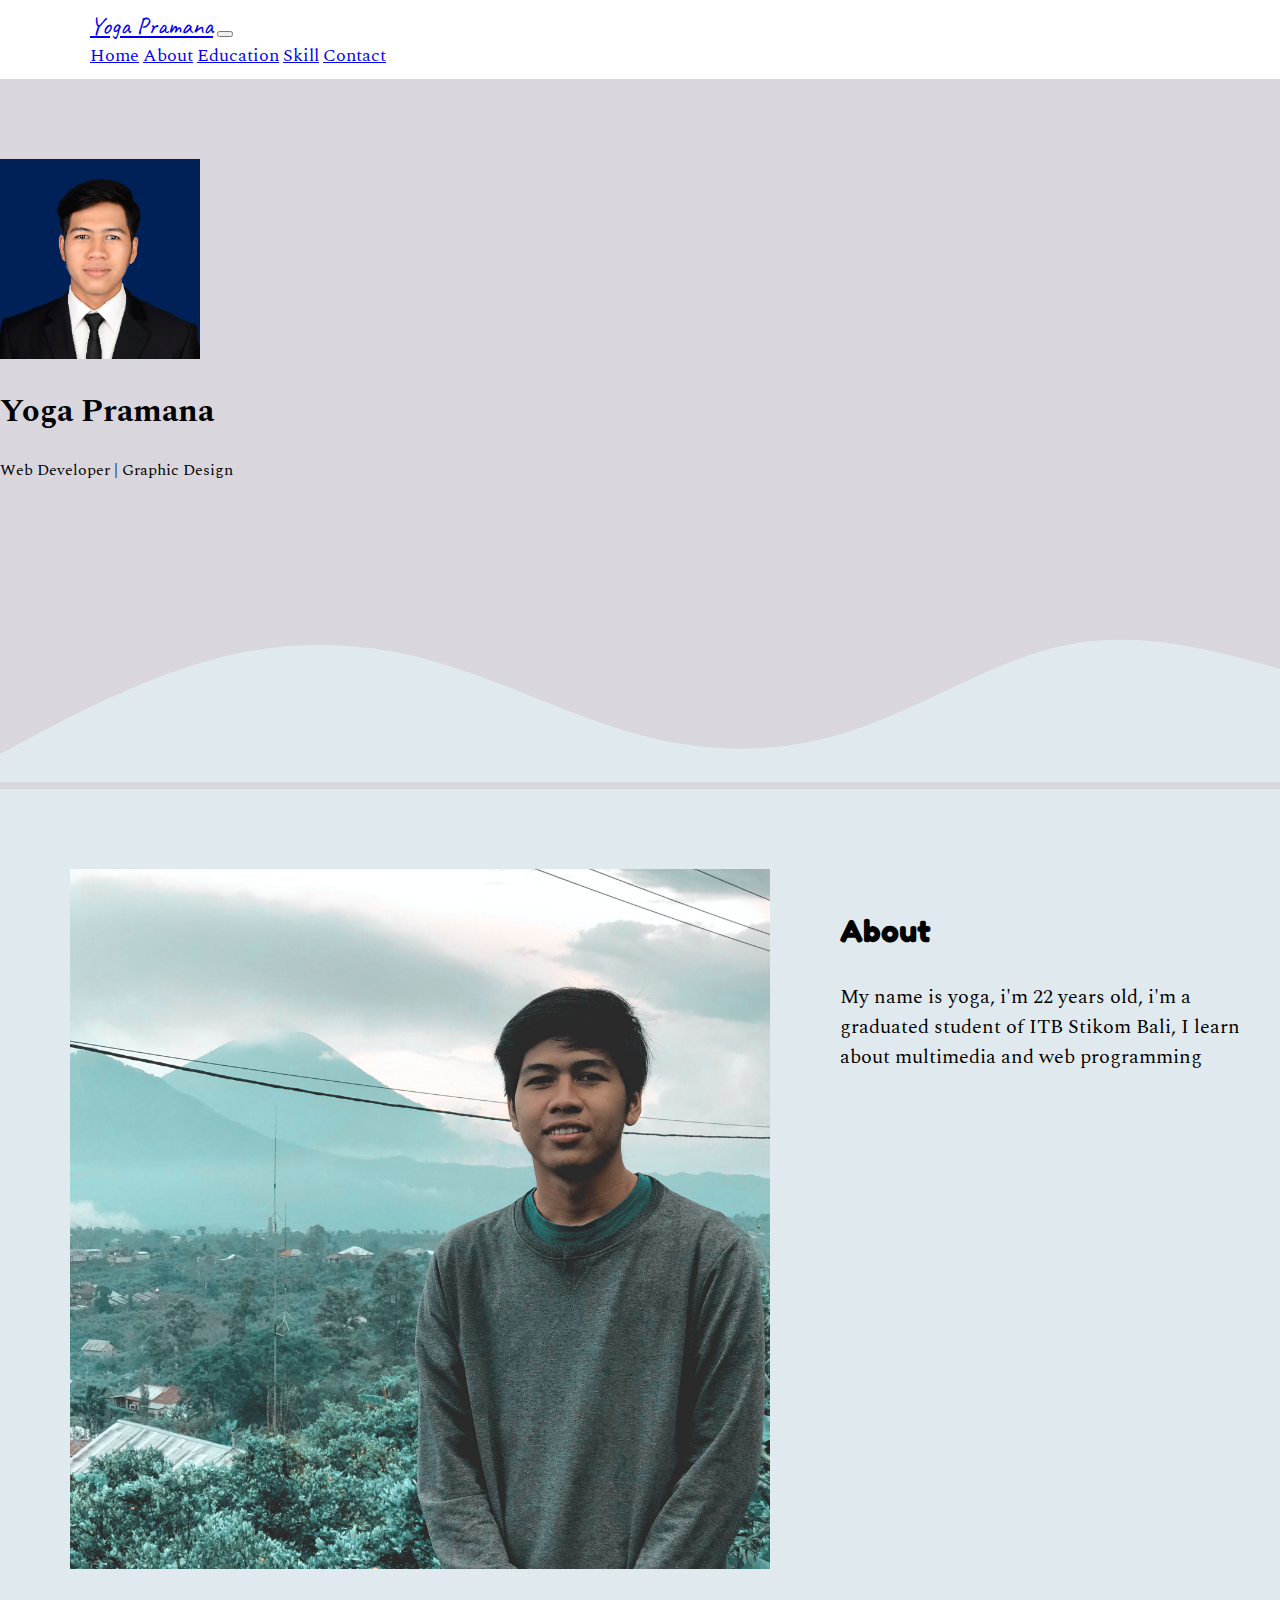
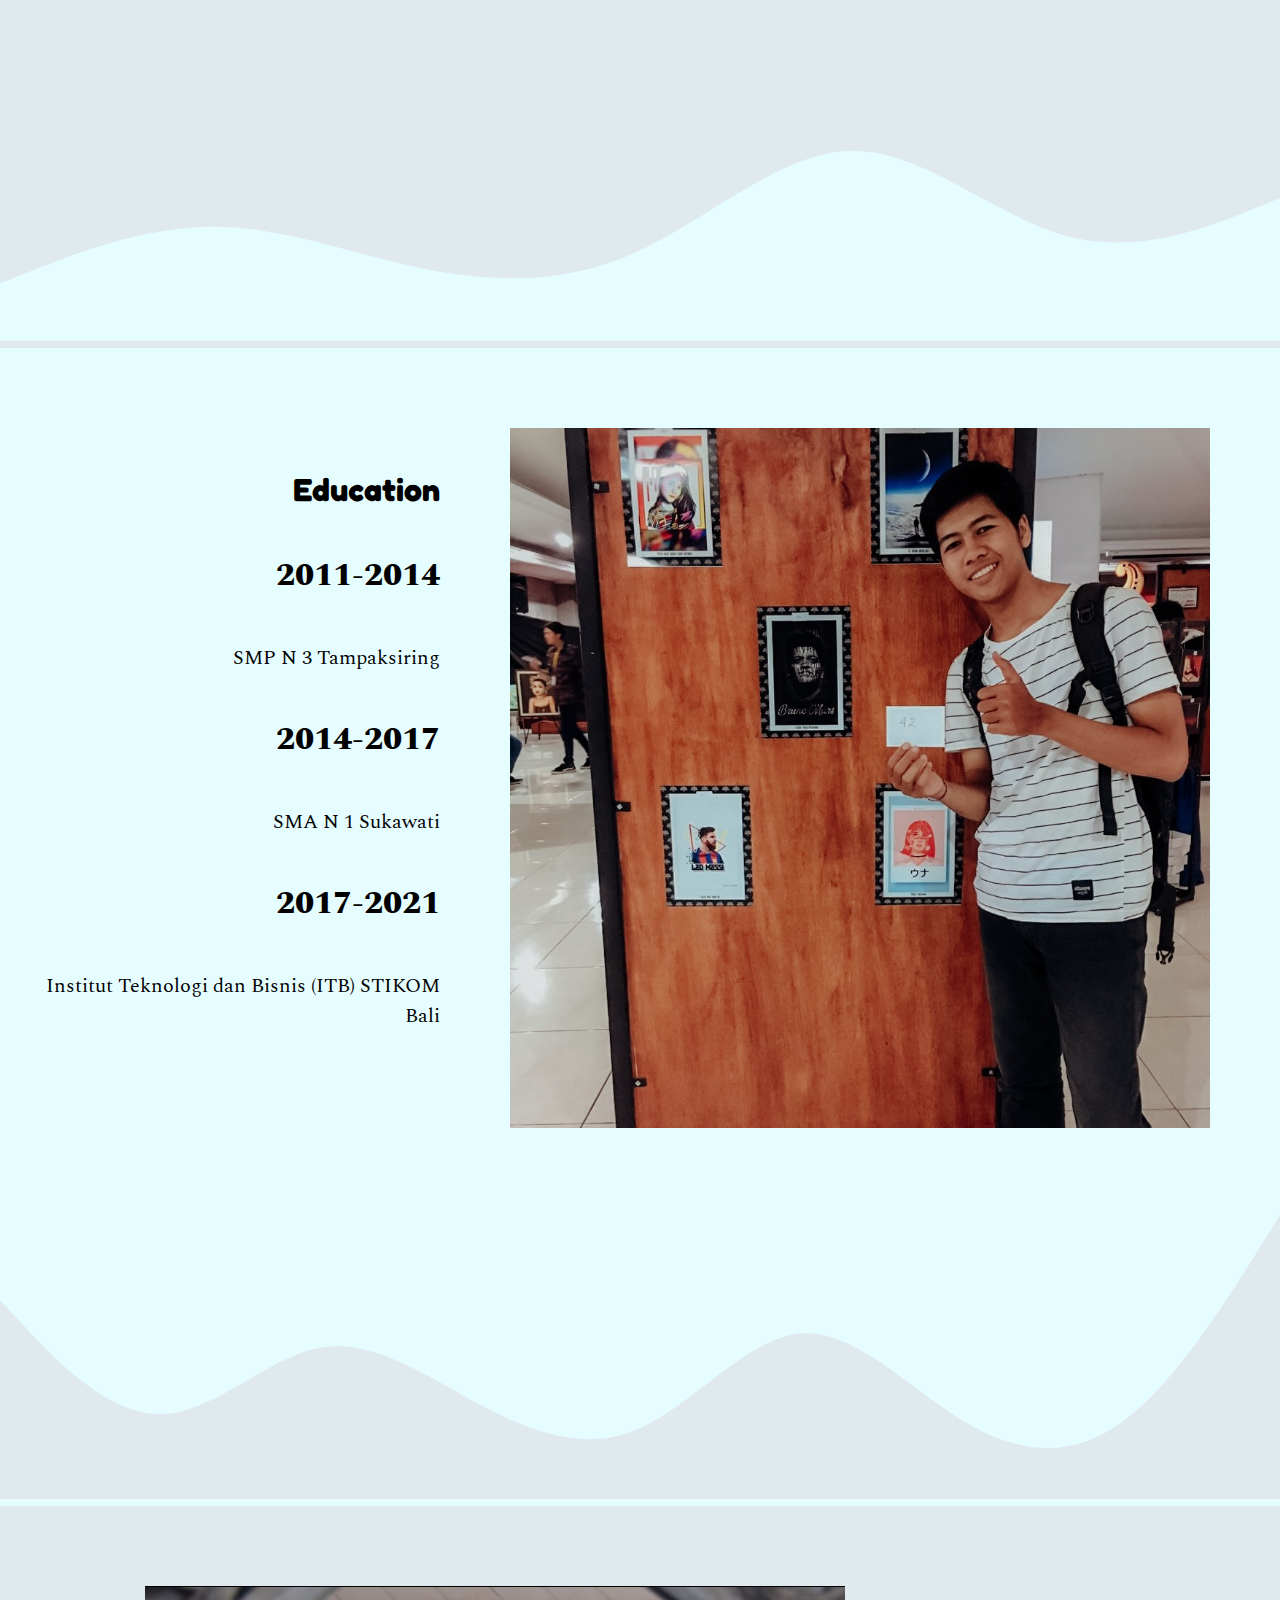
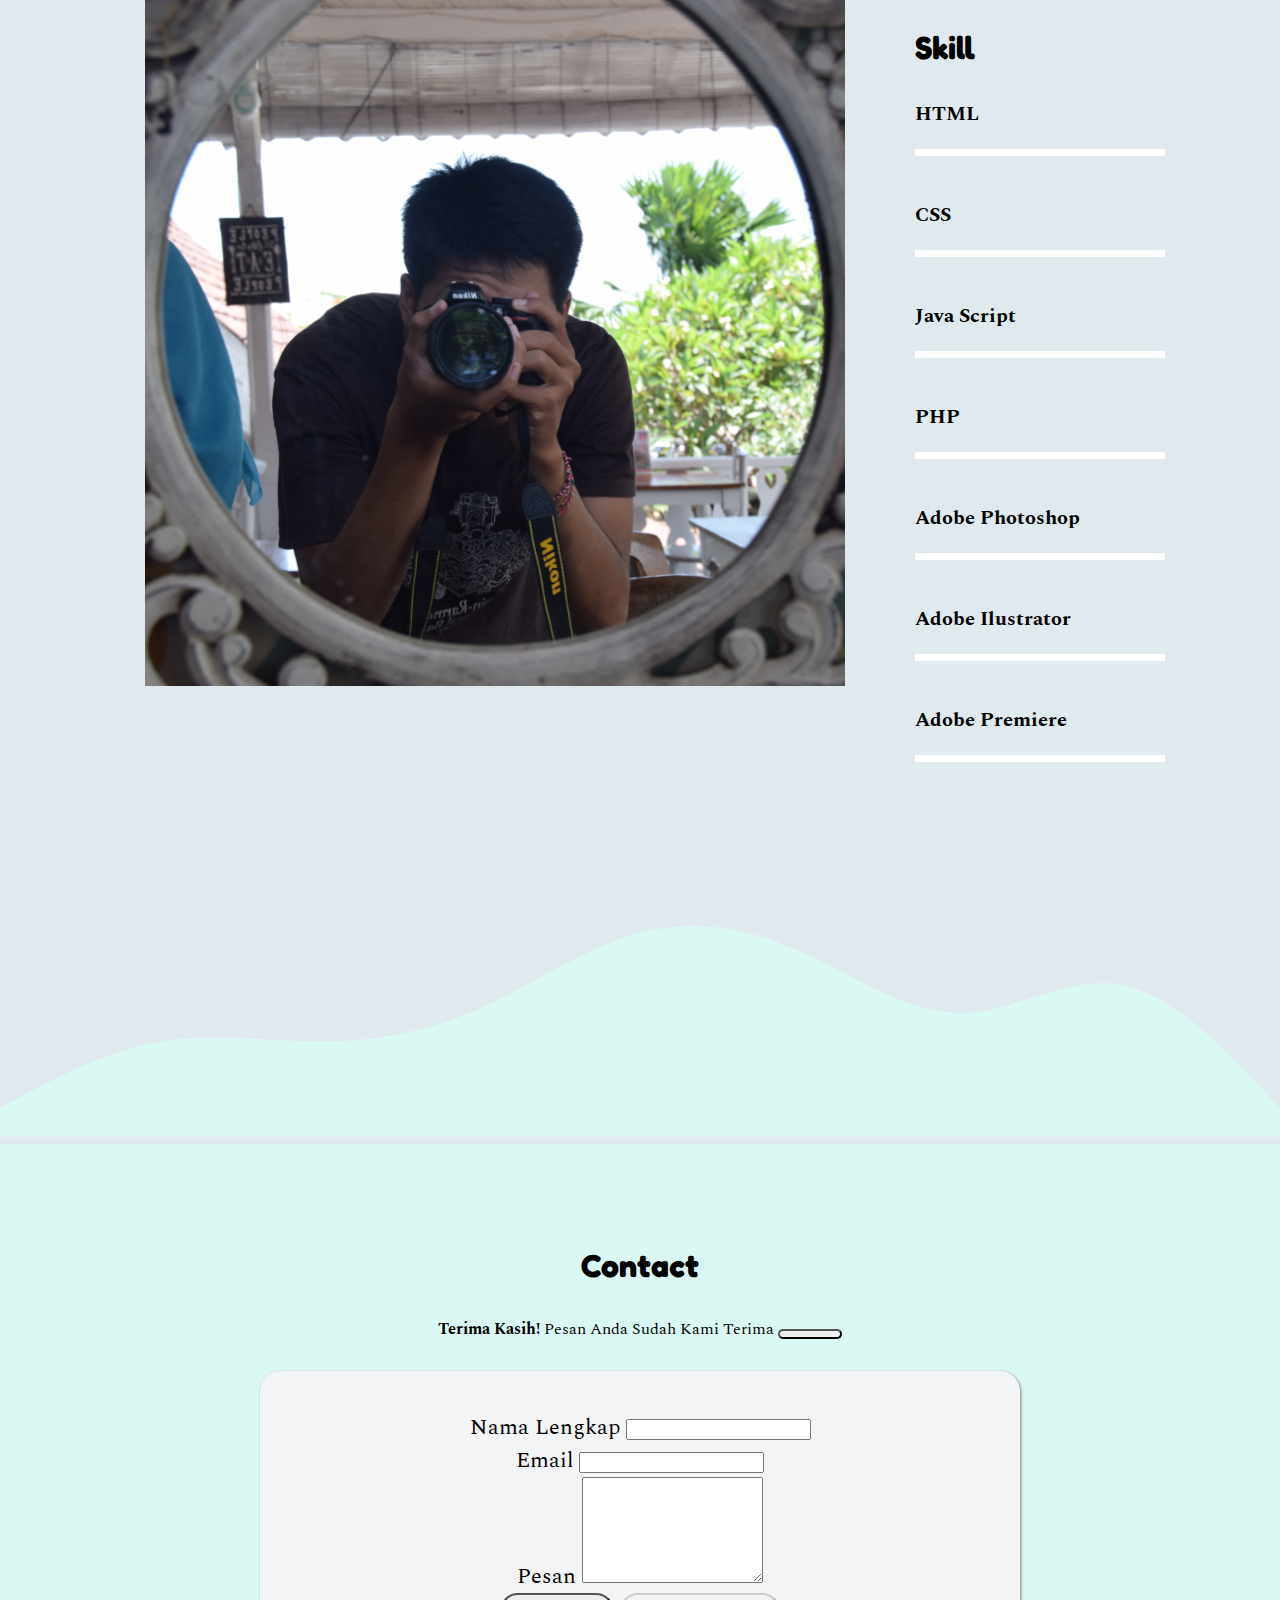
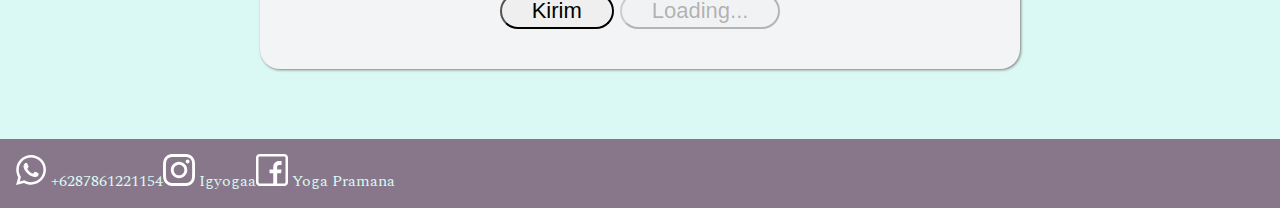
==== commit 6a86ec69: "merubah nama sosmed" ====
--- a/index.html
+++ b/index.html
@@ -206,7 +206,7 @@
                             d="m544.386719 93.007812c-59.875-59.945312-139.503907-92.9726558-224.335938-93.007812-174.804687 0-317.070312 142.261719-317.140625 317.113281-.023437 55.894531 14.578125 110.457031 42.332032 158.550781l-44.992188 164.335938 168.121094-44.101562c46.324218 25.269531 98.476562 38.585937 151.550781 38.601562h.132813c174.785156 0 317.066406-142.273438 317.132812-317.132812.035156-84.742188-32.921875-164.417969-92.800781-224.359376zm-224.335938 487.933594h-.109375c-47.296875-.019531-93.683594-12.730468-134.160156-36.742187l-9.621094-5.714844-99.765625 26.171875 26.628907-97.269531-6.269532-9.972657c-26.386718-41.96875-40.320312-90.476562-40.296875-140.28125.054688-145.332031 118.304688-263.570312 263.699219-263.570312 70.40625.023438 136.589844 27.476562 186.355469 77.300781s77.15625 116.050781 77.132812 186.484375c-.0625 145.34375-118.304687 263.59375-263.59375 263.59375zm144.585938-197.417968c-7.921875-3.96875-46.882813-23.132813-54.148438-25.78125-7.257812-2.644532-12.546875-3.960938-17.824219 3.96875-5.285156 7.929687-20.46875 25.78125-25.09375 31.066406-4.625 5.289062-9.242187 5.953125-17.167968 1.984375-7.925782-3.964844-33.457032-12.335938-63.726563-39.332031-23.554687-21.011719-39.457031-46.960938-44.082031-54.890626-4.617188-7.9375-.039062-11.8125 3.476562-16.171874 8.578126-10.652344 17.167969-21.820313 19.808594-27.105469 2.644532-5.289063 1.320313-9.917969-.664062-13.882813-1.976563-3.964844-17.824219-42.96875-24.425782-58.839844-6.4375-15.445312-12.964843-13.359374-17.832031-13.601562-4.617187-.230469-9.902343-.277344-15.1875-.277344-5.28125 0-13.867187 1.980469-21.132812 9.917969-7.261719 7.933594-27.730469 27.101563-27.730469 66.105469s28.394531 76.683594 32.355469 81.972656c3.960937 5.289062 55.878906 85.328125 135.367187 119.648438 18.90625 8.171874 33.664063 13.042968 45.175782 16.695312 18.984374 6.03125 36.253906 5.179688 49.910156 3.140625 15.226562-2.277344 46.878906-19.171875 53.488281-37.679687 6.601563-18.511719 6.601563-34.375 4.617187-37.683594-1.976562-3.304688-7.261718-5.285156-15.183593-9.253906zm0 0"
                             fill-rule="evenodd" />
                     </svg>
-                    Whats App
+                    +6287861221154
                 </a>
             </div>
             <div class="ig sosmed">
@@ -219,7 +219,7 @@
                         <path fill="#fff"
                             d="m423.851562 119.300781c0 16.953125-13.746093 30.699219-30.703124 30.699219-16.953126 0-30.699219-13.746094-30.699219-30.699219 0-16.957031 13.746093-30.699219 30.699219-30.699219 16.957031 0 30.703124 13.742188 30.703124 30.699219zm0 0" />
                     </svg>
-                    Instagram
+                    Igyogaa
                 </a>
             </div>
             <div class="fb sosmed">
@@ -237,7 +237,7 @@
 
                     </svg>
 
-                    Facebook
+                    Yoga Pramana
                 </a>
             </div>
         </div>
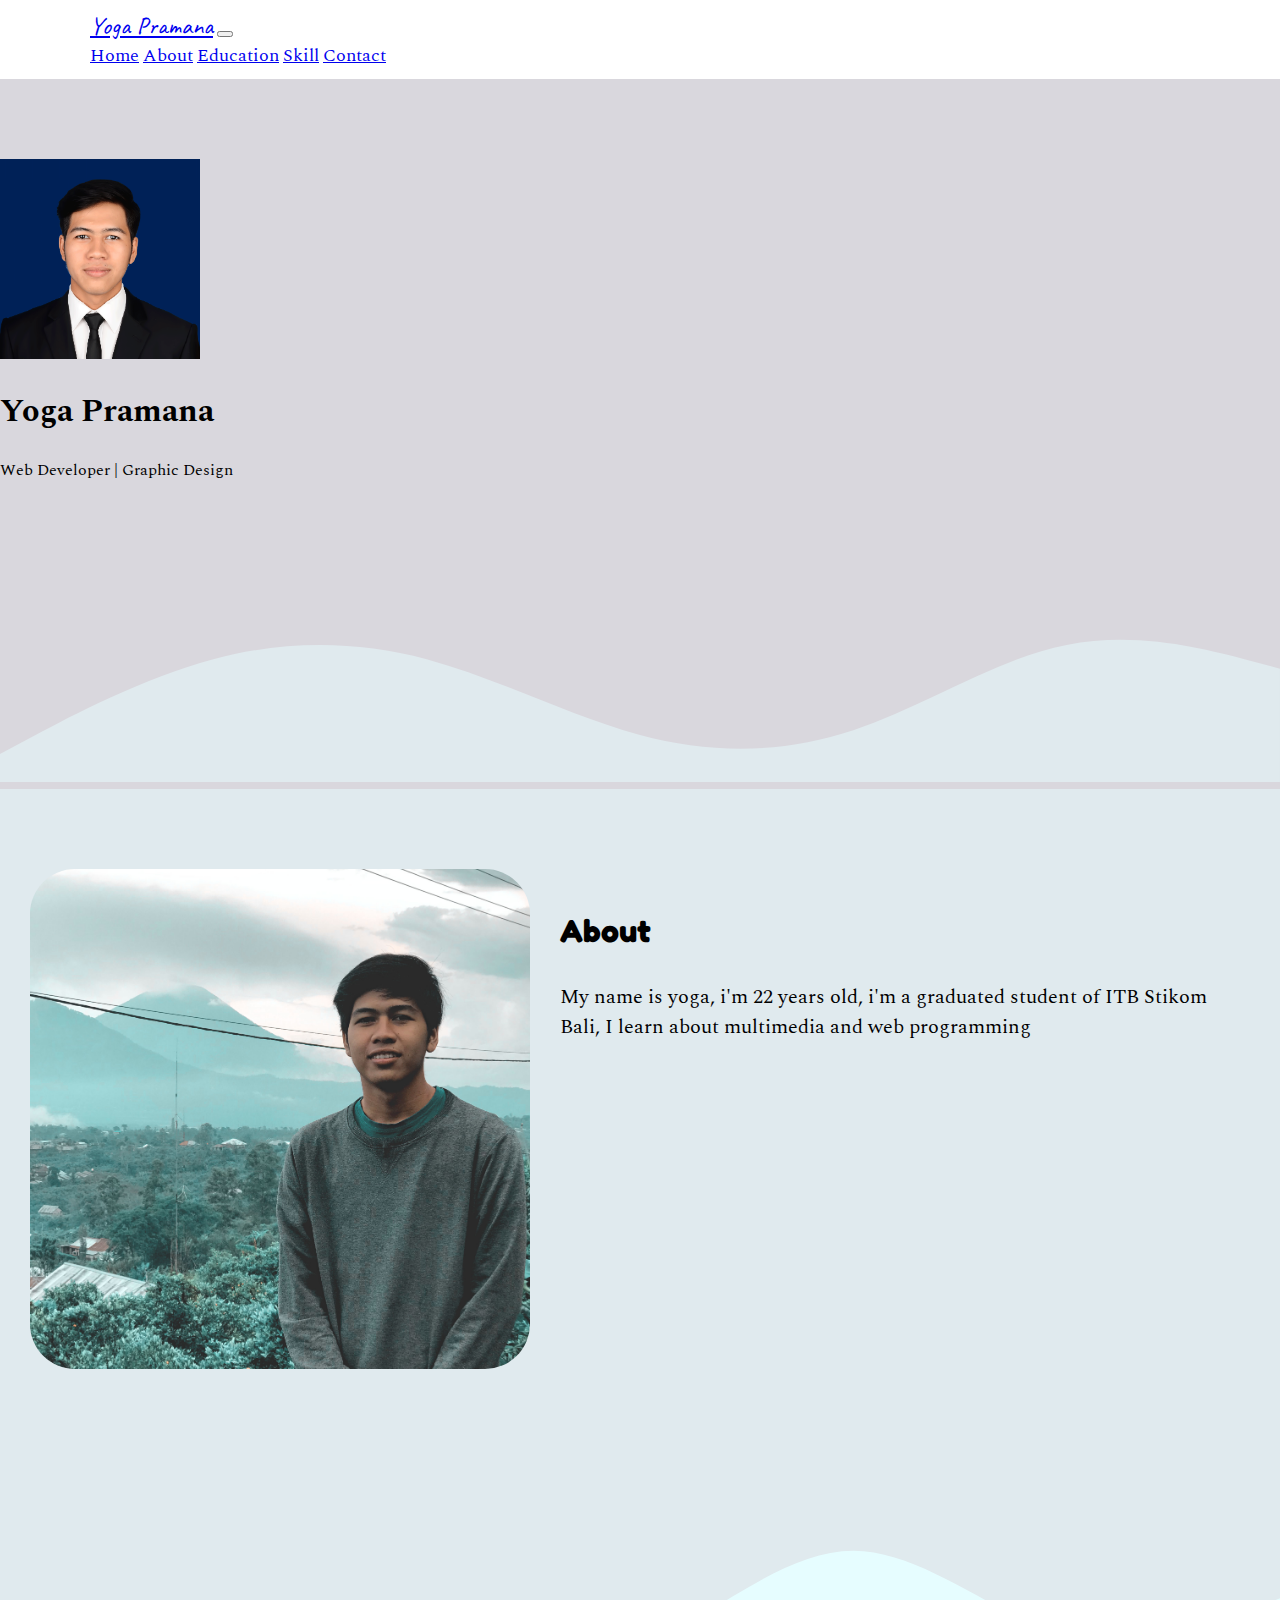
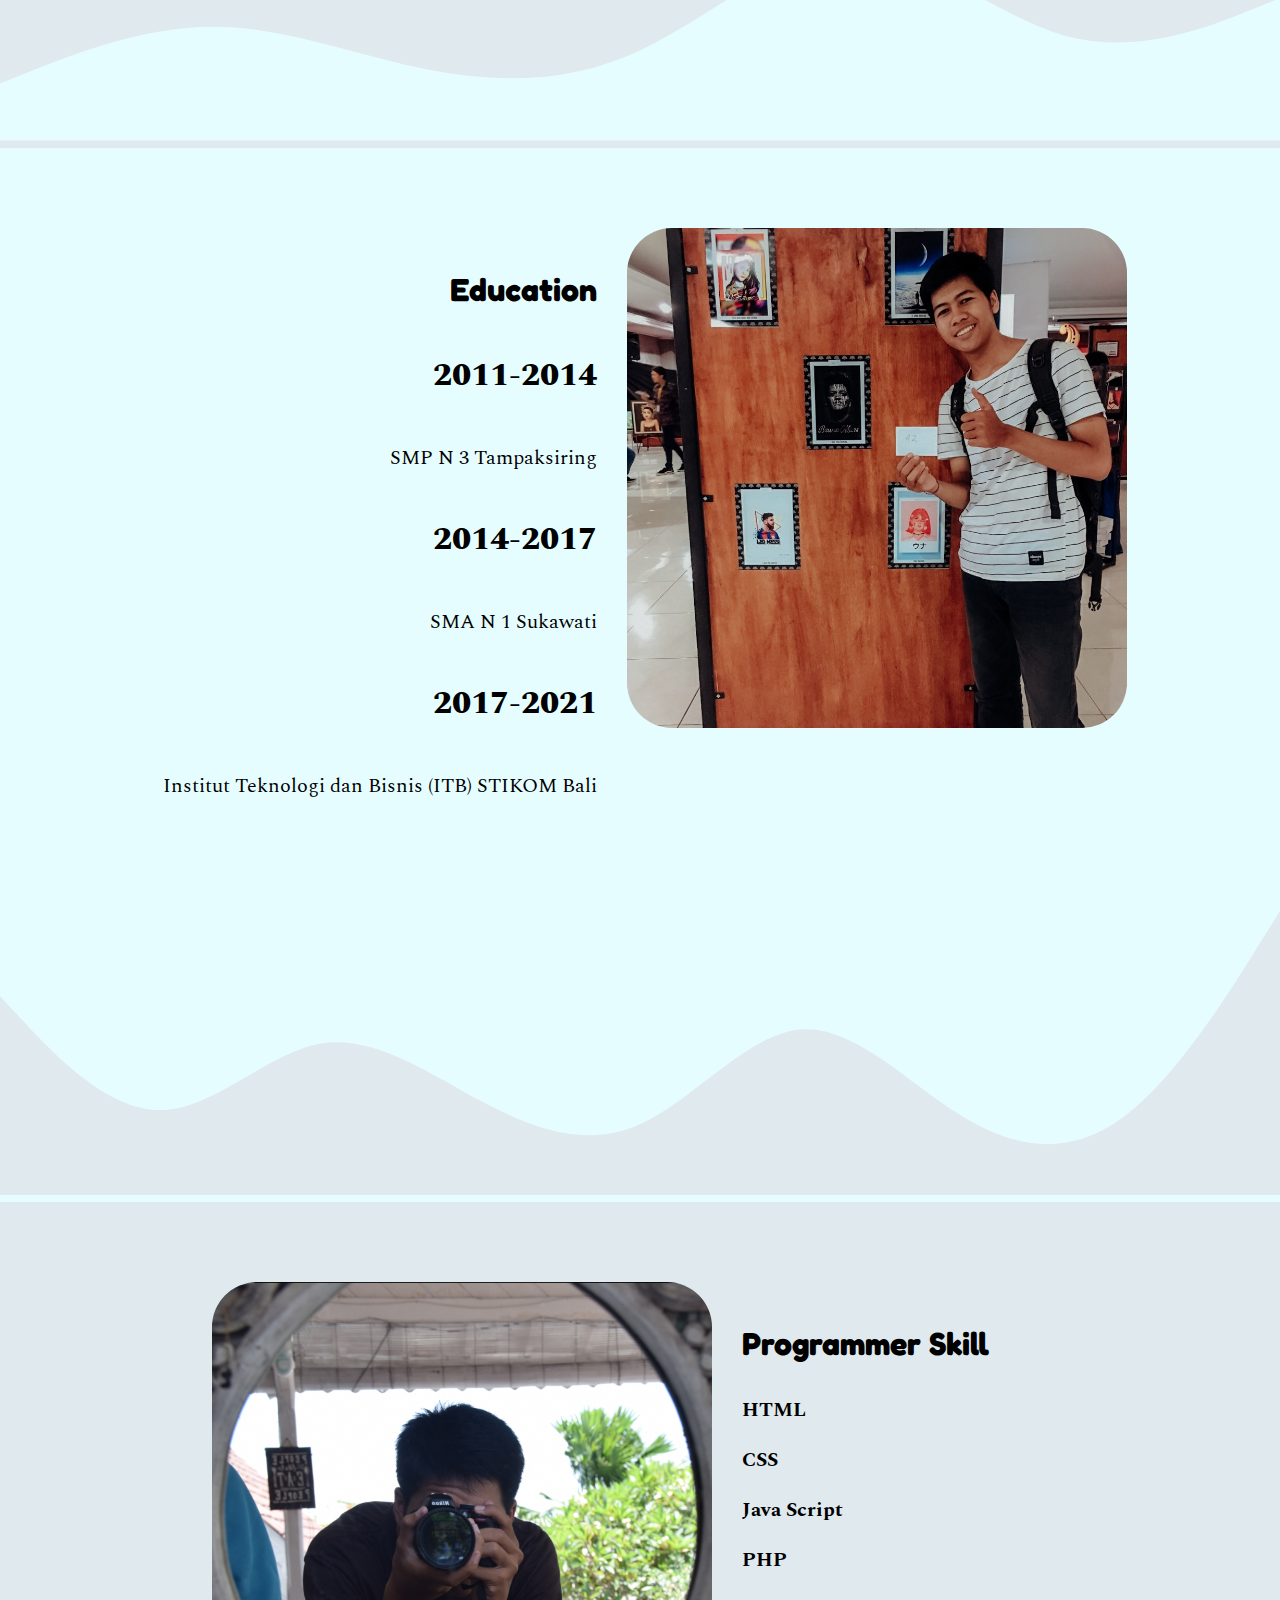
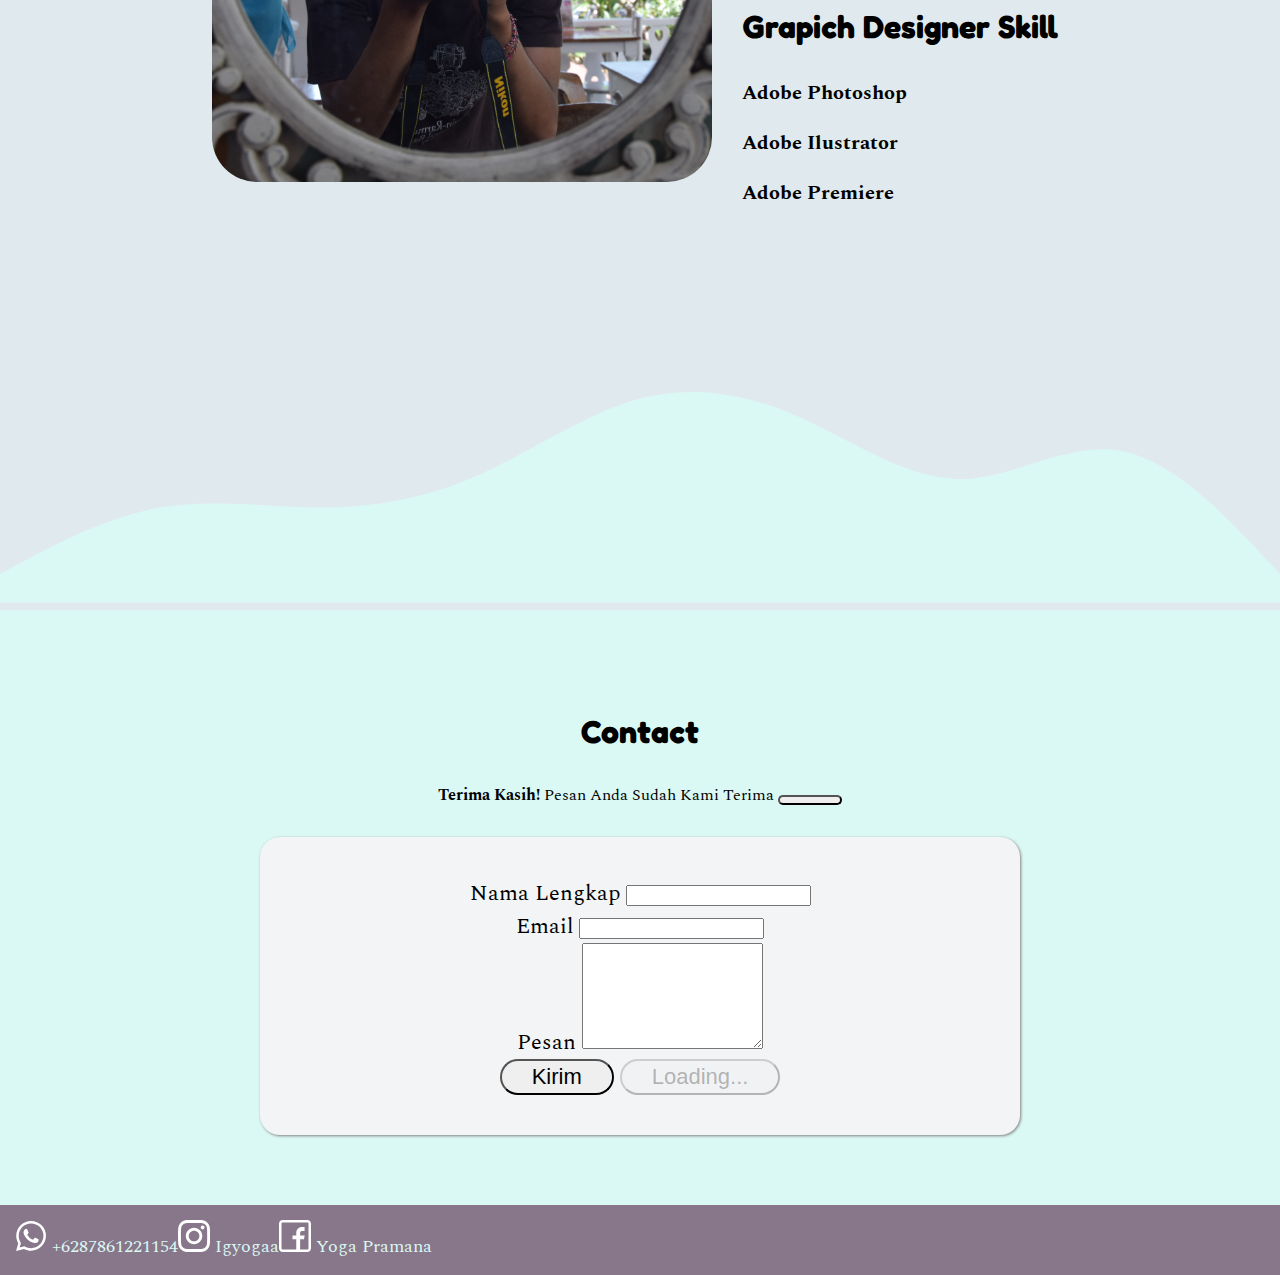
==== commit 33005eae: "edit photo content" ====
--- a/index.html
+++ b/index.html
@@ -55,7 +55,7 @@
     <section class="about" id="about">
         <div class="container">
             <div class="photo-about">
-                <img src="img/profile.jpg" alt="" class="photo rounded">
+                <img src="img/profile.jpg" alt="" class="photo  ">
             </div>
             <div class="deskripsi-about deskripsi">
                 <h3 class="judul">About</h3>
@@ -77,7 +77,7 @@
     <section class="education" id="education">
         <div class="container">
             <div class="photo-education">
-                <img src="img/education.jpg" alt="" class="photo rounded">
+                <img src="img/education.jpg" alt="" class="photo    ">
             </div>
             <div class="deskripsi-education deskripsi">
                 <h3 class="judul">Education</h3>
@@ -105,46 +105,47 @@
     <section class="skill" id="skill">
         <div class="container">
             <div class="photo-skill">
-                <img src="img/skill.JPG" alt="" class="photo rounded">
+                <img src="img/skill.JPG" alt="" class="photo    ">
             </div>
 
             <div class="deskripsi-skill deskripsi">
-                <h3 class="judul">Skill</h3>
+                <h3 class="judul"> Programmer Skill</h3>
                 <p>HTML</p>
-                <div class="progress" style="background-color: #fff;">
-                    <div class="progress-bar bg-warning" role="progressbar" style="width: 95%" aria-valuenow="95"
-                        aria-valuemin="0" aria-valuemax="100"></div>
-                </div><br>
+                <!-- <div class="progress" style="background-color: #fff;"> -->
+                <!-- <div class="progress-bar bg-warning" role="progressbar" style="width: 95%" aria-valuenow="95" -->
+                <!-- aria-valuemin="0" aria-valuemax="100"></div> -->
+                <!-- </div><br> -->
                 <p>CSS</p>
-                <div class="progress" style="background-color: #fff;">
-                    <div class="progress-bar bg-warning" role="progressbar" style="width: 85%" aria-valuenow="85"
-                        aria-valuemin="0" aria-valuemax="100"></div>
-                </div><br>
+                <!-- <div class="progress" style="background-color: #fff;"> -->
+                <!-- <div class="progress-bar bg-warning" role="progressbar" style="width: 85%" aria-valuenow="85" -->
+                <!-- aria-valuemin="0" aria-valuemax="100"></div> -->
+                <!-- </div><br> -->
                 <p>Java Script</p>
-                <div class="progress" style="background-color: #fff;">
-                    <div class="progress-bar bg-warning" role="progressbar" style="width: 65%" aria-valuenow="65"
-                        aria-valuemin="0" aria-valuemax="100"></div>
-                </div><br>
+                <!-- <div class="progress" style="background-color: #fff;"> -->
+                <!-- <div class="progress-bar bg-warning" role="progressbar" style="width: 65%" aria-valuenow="65" -->
+                <!-- aria-valuemin="0" aria-valuemax="100"></div> -->
+                <!-- </div><br> -->
                 <p>PHP</p>
-                <div class="progress" style="background-color: #fff;">
-                    <div class="progress-bar bg-warning" role="progressbar" style="width: 85%" aria-valuenow="85"
-                        aria-valuemin="0" aria-valuemax="100"></div>
-                </div><br>
+                <!-- <div class="progress" style="background-color: #fff;"> -->
+                <!-- <div class="progress-bar bg-warning" role="progressbar" style="width: 85%" aria-valuenow="85" -->
+                <!-- aria-valuemin="0" aria-valuemax="100"></div> -->
+                <!-- </div><br> -->
+                <h3 class="judul">Grapich Designer Skill</h3>
                 <p>Adobe Photoshop</p>
-                <div class="progress" style="background-color: #fff;">
-                    <div class="progress-bar bg-warning" role="progressbar" style="width: 90%" aria-valuenow="90"
-                        aria-valuemin="0" aria-valuemax="100"></div>
-                </div><br>
+                <!-- <div class="progress" style="background-color: #fff;"> -->
+                <!-- <div class="progress-bar bg-warning" role="progressbar" style="width: 90%" aria-valuenow="90" -->
+                <!-- aria-valuemin="0" aria-valuemax="100"></div> -->
+                <!-- </div><br> -->
                 <p>Adobe Ilustrator</p>
-                <div class="progress" style="background-color: #fff;">
-                    <div class="progress-bar bg-warning" role="progressbar" style="width: 75%" aria-valuenow="75"
-                        aria-valuemin="0" aria-valuemax="100"></div>
-                </div><br>
+                <!-- <div class="progress" style="background-color: #fff;"> -->
+                <!-- <div class="progress-bar bg-warning" role="progressbar" style="width: 75%" aria-valuenow="75" -->
+                <!-- aria-valuemin="0" aria-valuemax="100"></div> -->
+                <!-- </div><br> -->
                 <p>Adobe Premiere</p>
-                <div class="progress " style="background-color: #fff;">
-                    <div class="progress-bar bg-warning" role="progressbar" style="width: 80%" aria-valuenow="80"
-                        aria-valuemin="0" aria-valuemax="100"></div>
-                </div>
+                <!-- <div class="progress " style="background-color: #fff;"> -->
+                <!-- <div class="progress-bar bg-warning" role="progressbar" style="width: 80%" aria-valuenow="80" -->
+                <!-- aria-valuemin="0" aria-valuemax="100"></div> -->
+                <!-- </div> -->
             </div>
         </div>
         <svg xmlns="http://www.w3.org/2000/svg" viewBox="0 0 1440 320">
--- a/css/style.css
+++ b/css/style.css
@@ -77,6 +77,7 @@
 .sosmed a {
   color: #dbf9f4;
   text-decoration: none;
+  font-size: 14px;
 }
 /* utility */
 
@@ -96,38 +97,34 @@
 .photo {
   width: 300px;
   padding: 10px;
+  border-radius: 35px;
 }
-
-
 
 /* responsive */
 @media (min-width: 768px) {
   .navbar {
     padding: 10px 90px;
   }
-  .navbar a{
+  .navbar a {
     font-size: 18px;
   }
 
   .container {
     flex-wrap: nowrap;
-    
   }
-  .deskripsi{
-    flex="2"
+
+  .deskripsi p {
+    font-size: 20px;
   }
-  .deskripsi p {
-  font-size: 20px;
-}
   .photo {
-    width: 700px;
-    padding: 10px 50px;
+    width: 500px;
+    padding: 10px 10px;
+    border-radius: 55px;
   }
 
   .photo-education {
     order: 2;
   }
-
 
   .deskripsi-education {
     order: 1;
@@ -158,4 +155,7 @@
     font-size: 22px;
   }
 
+  .sosmed a {
+    font-size: 18px;
+  }
 }
